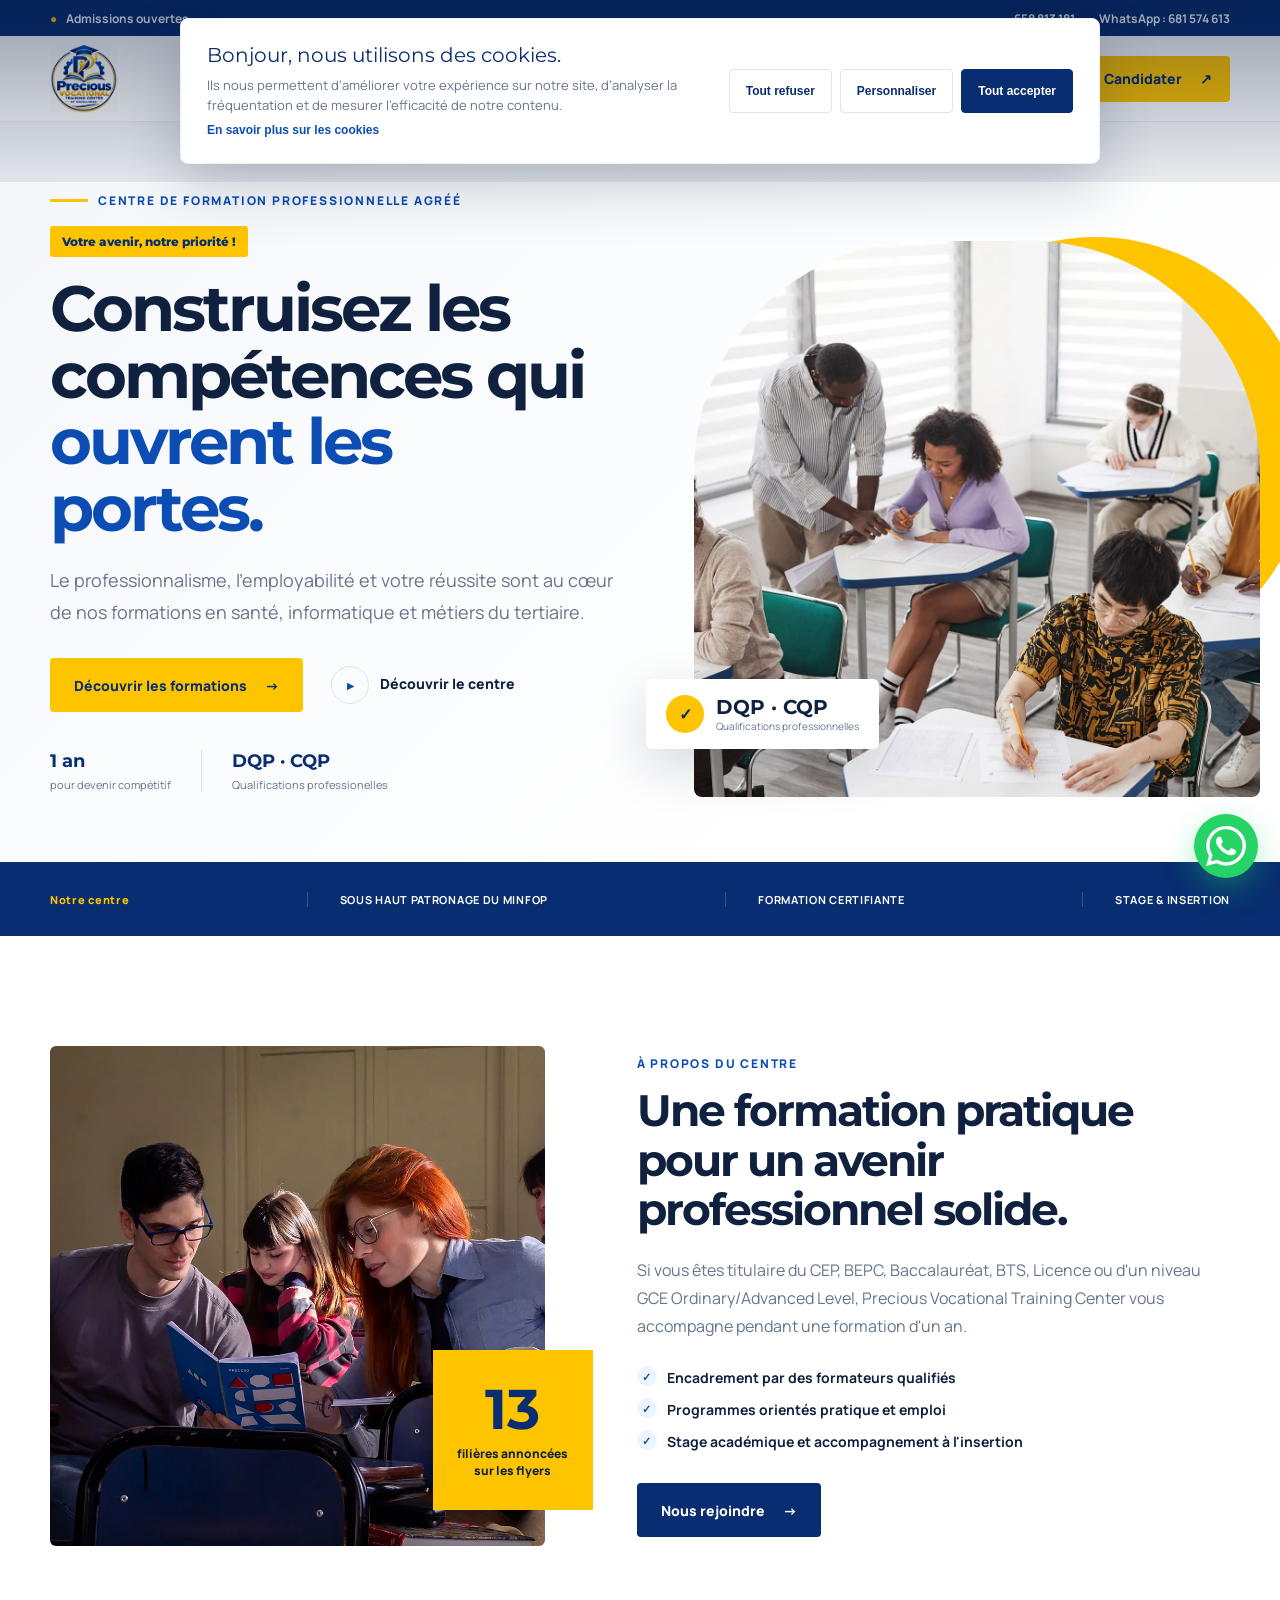
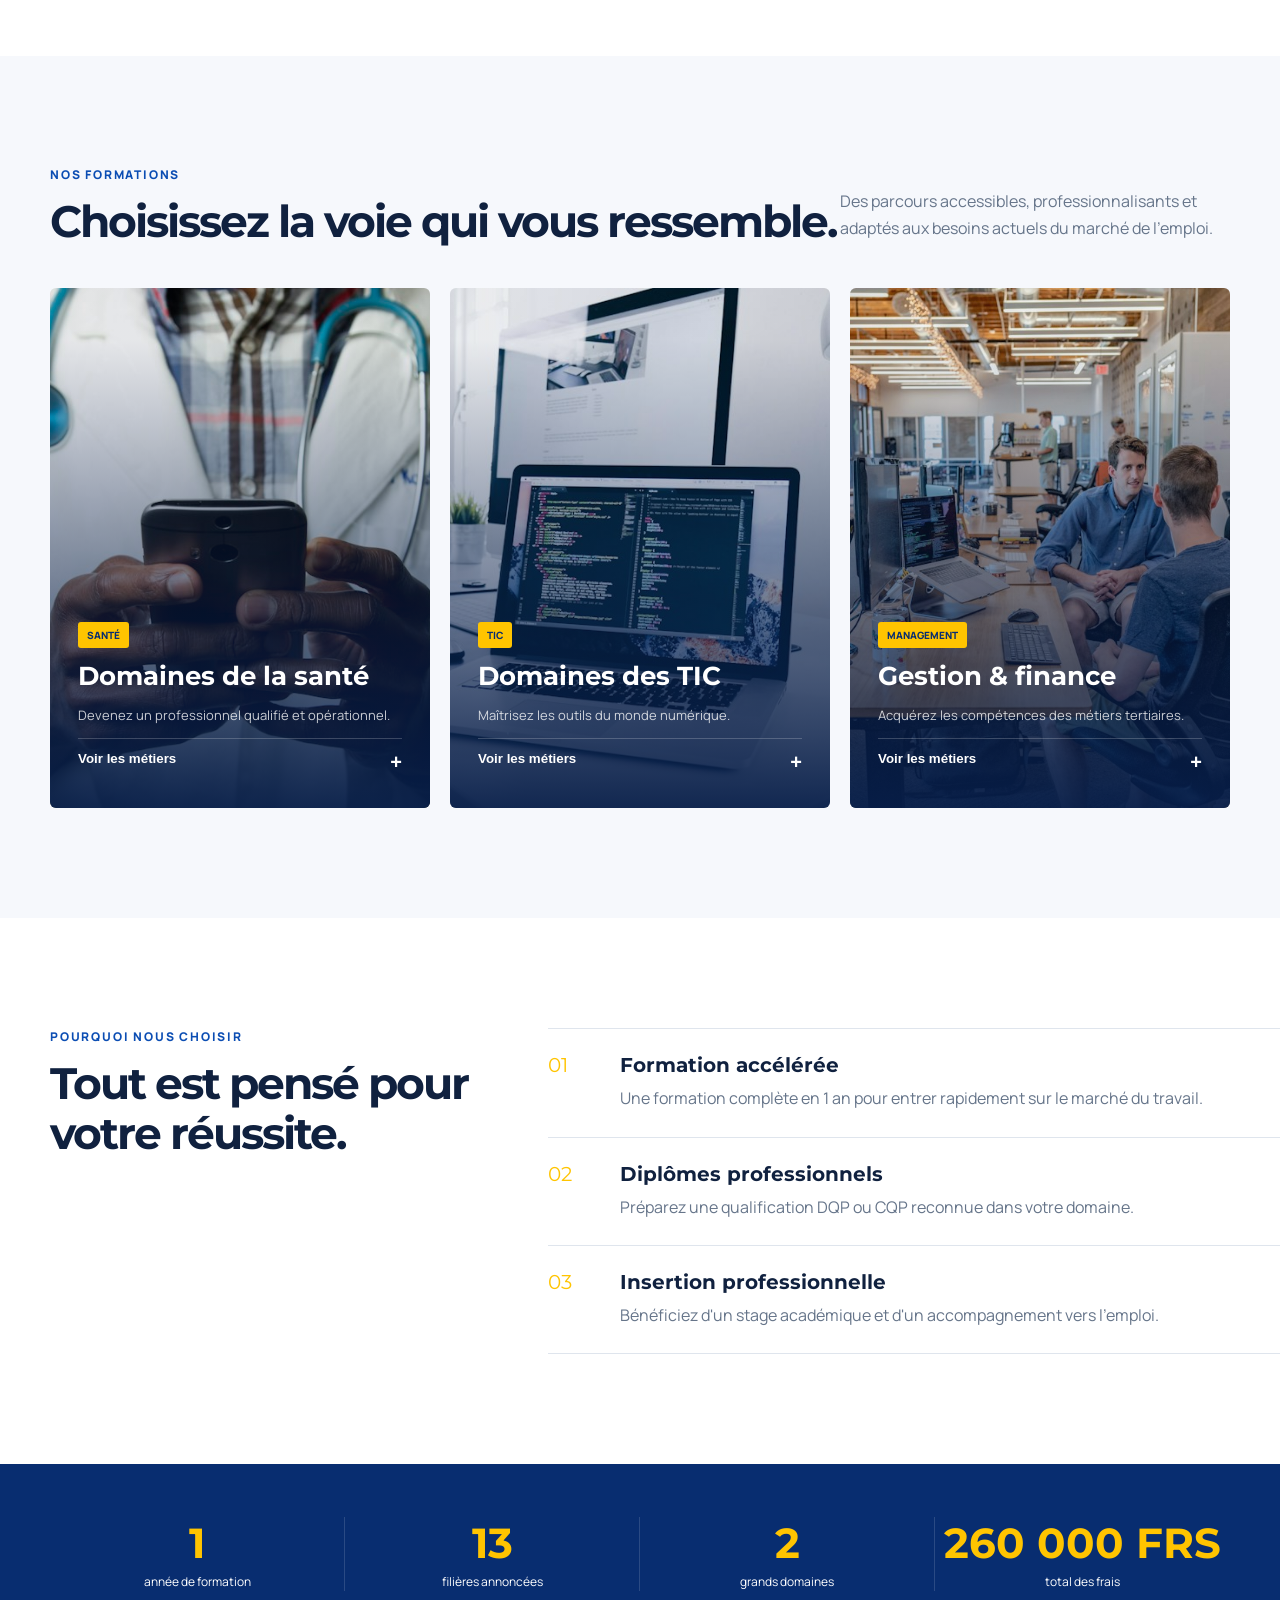
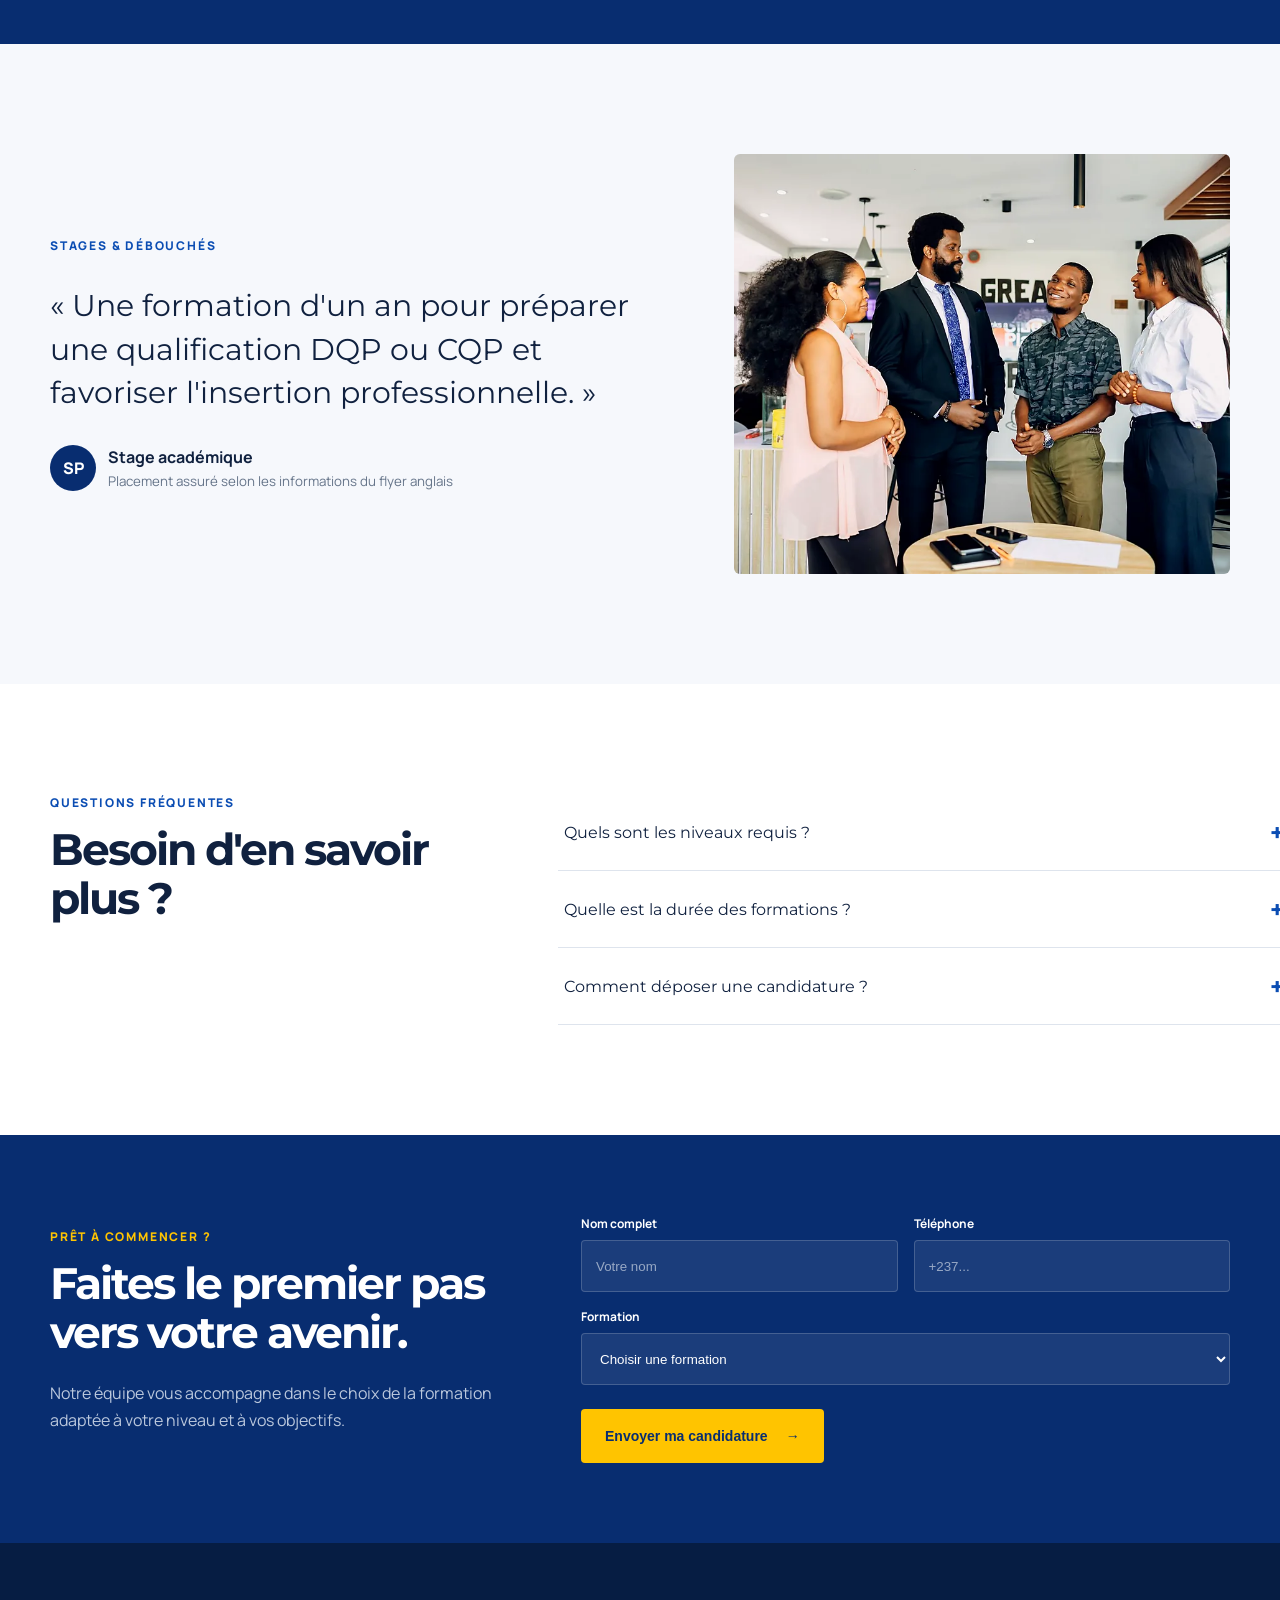
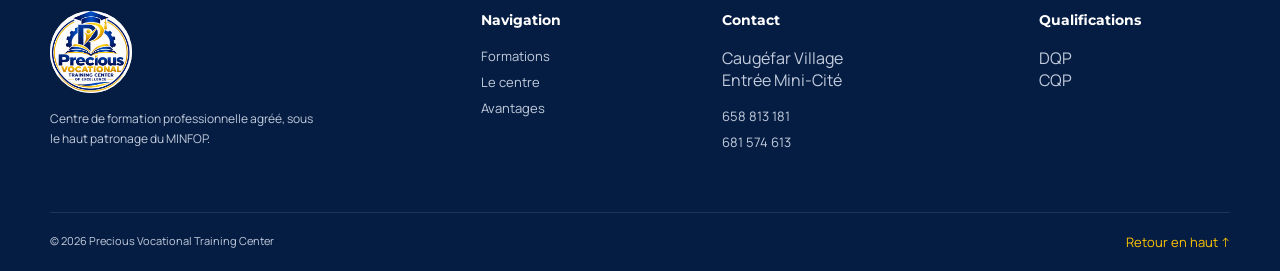
==== index.html @ 49668667 "Publish Precious Vocational website Co-authored-by: Copilot <223556219+Copilot@users.noreply.github." ====
<!doctype html>
<html lang="fr">
<head>
  <meta charset="UTF-8">
  <meta name="viewport" content="width=device-width, initial-scale=1.0">
  <meta name="description" content="Precious Vocational Training Center, centre de formation professionnelle agréé sous le haut patronage du MINFOP. Formations santé, TIC et métiers du management.">
  <title>Precious Vocational Training Center | Formations professionnelles</title>
  <link rel="icon" type="image/png" sizes="32x32" href="assets/favicon-32.png">
  <link rel="preconnect" href="https://fonts.googleapis.com">
  <link rel="preconnect" href="https://fonts.gstatic.com" crossorigin>
  <link href="https://fonts.googleapis.com/css2?family=Manrope:wght@400;500;600;700;800&family=Montserrat:wght@700;800;900&display=swap" rel="stylesheet">
  <link rel="stylesheet" href="styles.css">
</head>
<body>
  <div class="topbar">
    <div class="container topbar-inner">
      <span><i>●</i> Admissions ouvertes</span>
      <div><a href="tel:+237658813181">658 813 181</a><a href="https://wa.me/237681574613">WhatsApp : 681 574 613</a></div>
    </div>
  </div>

  <header class="header" id="top">
    <div class="container nav">
      <a class="brand" href="#top" aria-label="Accueil Precious Vocational">
        <img src="assets/logo.png" alt="Logo Precious Vocational Training Center">
      </a>
      <button class="menu-toggle" aria-label="Ouvrir le menu" aria-expanded="false"><span></span><span></span><span></span></button>
      <nav class="navlinks" aria-label="Navigation principale">
        <a class="active" href="index.html">Accueil</a>
        <a href="formations.html">Formations</a>
        <a href="centre.html">Le centre</a>
        <a href="contact.html">Admissions</a>
        <a href="contact.html#contact">Contact</a>
      </nav>
      <label class="language-switch"><span class="sr-only">Choisir la langue</span><select class="language-select" aria-label="Choisir la langue"><option value="fr">FR</option><option value="en">EN</option></select></label>
      <a class="button button-small nav-cta" href="contact.html">Candidater <span>↗</span></a>
    </div>
  </header>

  <main>
    <section class="hero">
      <div class="container hero-grid">
        <div class="hero-copy">
          <div class="eyebrow"><span></span> Centre de formation professionnelle agréé</div>
          <div class="hero-slogan">Votre avenir, notre priorité !</div>
          <h1>Construisez les compétences qui <em>ouvrent les portes.</em></h1>
          <p>Le professionnalisme, l'employabilité et votre réussite sont au cœur de nos formations en santé, informatique et métiers du tertiaire.</p>
          <div class="hero-actions">
            <a class="button" href="formations.html">Découvrir les formations <span>→</span></a>
            <a class="text-link" href="centre.html"><b>▶</b> Découvrir le centre</a>
          </div>
          <div class="trust-row">
            <div><strong>1 an</strong><span>pour devenir compétitif</span></div>
            <div><strong>DQP · CQP</strong><span>Qualifications professionelles</span></div>
          </div>
        </div>
        <div class="hero-media">
          <div class="hero-arch">
            <img src="assets/hero-students.webp" alt="Étudiants participant à une formation">
          </div>
          <div class="floating-card">
            <span class="floating-icon">✓</span>
            <div><strong>DQP · CQP</strong><small>Qualifications professionnelles</small></div>
          </div>
        </div>
      </div>
    </section>

    <section class="partners">
      <div class="container partners-inner">
        <span>Notre centre</span>
        <strong>SOUS HAUT PATRONAGE DU MINFOP</strong>
        <strong>FORMATION CERTIFIANTE</strong>
        <strong>STAGE & INSERTION</strong>
      </div>
    </section>

    <section class="intro section" id="apropos">
      <div class="container intro-grid">
        <div class="intro-image">
          <img src="assets/about-class.webp" alt="Professionnelle de santé en formation">
          <div class="experience"><strong>13</strong><span>filières annoncées<br>sur les flyers</span></div>
        </div>
        <div class="intro-copy">
          <div class="section-label">À propos du centre</div>
          <h2>Une formation pratique pour un avenir professionnel solide.</h2>
          <p>Si vous êtes titulaire du CEP, BEPC, Baccalauréat, BTS, Licence ou d'un niveau GCE Ordinary/Advanced Level, Precious Vocational Training Center vous accompagne pendant une formation d'un an.</p>
          <ul class="checklist">
            <li>Encadrement par des formateurs qualifiés</li>
            <li>Programmes orientés pratique et emploi</li>
            <li>Stage académique et accompagnement à l'insertion</li>
          </ul>
          <a class="button button-dark" href="contact.html">Nous rejoindre <span>→</span></a>
        </div>
      </div>
    </section>

    <section class="formations section" id="formations">
      <div class="container">
        <div class="section-heading">
          <div>
            <div class="section-label">Nos formations</div>
            <h2>Choisissez la voie qui vous ressemble.</h2>
          </div>
          <p>Des parcours accessibles, professionnalisants et adaptés aux besoins actuels du marché de l'emploi.</p>
        </div>
        <div class="formation-grid">
          <article class="formation-card featured" data-domain="sante">
            <img src="assets/health.jpg" alt="Formation aux métiers de la santé">
            <div class="card-overlay"></div>
            <div class="card-content">
              <span class="card-number">01</span>
              <span class="card-tag">Santé</span>
              <h3>Domaines de la santé</h3>
              <p>Devenez un professionnel qualifié et opérationnel.</p>
              <button class="card-toggle" aria-expanded="false">Voir les métiers <span>+</span></button>
              <ul class="card-list">
                <li>Assistant en cabinet médical</li>
                <li>Assistante sage-femme</li>
                <li>Vendeur en pharmacie</li>
                <li>Auxiliaire de vie</li>
                <li>Laboratoire</li>
              </ul>
            </div>
          </article>
          <article class="formation-card" data-domain="tic">
            <img src="assets/tech.jpg" alt="Ordinateur et formation numérique">
            <div class="card-overlay"></div>
            <div class="card-content">
              <span class="card-number">02</span>
              <span class="card-tag">TIC</span>
              <h3>Domaines des TIC</h3>
              <p>Maîtrisez les outils du monde numérique.</p>
              <button class="card-toggle" aria-expanded="false">Voir les métiers <span>+</span></button>
              <ul class="card-list">
                <li>Infographie</li>
                <li>Maintenance informatique et réseaux</li>
                <li>Marketing digital</li>
                <li>Secrétariat bureautique</li>
              </ul>
            </div>
          </article>
          <article class="formation-card" data-domain="business">
            <img src="assets/business.jpg" alt="Professionnels en réunion">
            <div class="card-overlay"></div>
            <div class="card-content">
              <span class="card-number">03</span>
              <span class="card-tag">Management</span>
              <h3>Gestion & finance</h3>
              <p>Acquérez les compétences des métiers tertiaires.</p>
              <button class="card-toggle" aria-expanded="false">Voir les métiers <span>+</span></button>
              <ul class="card-list">
                <li>Comptabilité informatisée de gestion</li>
                <li>Douane et transit</li>
                <li>Banque et microfinance</li>
                <li>Transport et logistique</li>
              </ul>
            </div>
          </article>
        </div>
      </div>
    </section>

    <section class="advantages section" id="avantages">
      <div class="container advantages-grid">
        <div class="advantages-copy">
          <div class="section-label">Pourquoi nous choisir</div>
          <h2>Tout est pensé pour votre réussite.</h2>
        </div>
        <div class="advantage-list">
          <article><span>01</span><div><h3>Formation accélérée</h3><p>Une formation complète en 1 an pour entrer rapidement sur le marché du travail.</p></div></article>
          <article><span>02</span><div><h3>Diplômes professionnels</h3><p>Préparez une qualification DQP ou CQP reconnue dans votre domaine.</p></div></article>
          <article><span>03</span><div><h3>Insertion professionnelle</h3><p>Bénéficiez d'un stage académique et d'un accompagnement vers l'emploi.</p></div></article>
        </div>
      </div>
    </section>

    <section class="stats">
      <div class="container stats-grid">
        <div><strong data-count="1">1</strong><span>année de formation</span></div>
        <div><strong data-count="13">13</strong><span>filières annoncées</span></div>
        <div><strong data-count="2">2</strong><span>grands domaines</span></div>
        <div><strong data-count="260">260 000 FRS</strong><span>total des frais</span></div>
      </div>
    </section>

    <section class="testimonial section" id="temoignages">
      <div class="container testimonial-grid">
        <div class="testimonial-copy">
          <div class="section-label">Stages & débouchés</div>
          <blockquote>« Une formation d'un an pour préparer une qualification DQP ou CQP et favoriser l'insertion professionnelle. »</blockquote>
          <div class="person"><span>SP</span><div><strong>Stage académique</strong><small>Placement assuré selon les informations du flyer anglais</small></div></div>
        </div>
        <div class="testimonial-image"><img src="assets/stages.webp" alt="Accompagnement pratique et stage académique"></div>
      </div>
    </section>

    <section class="faq section">
      <div class="container faq-grid">
        <div><div class="section-label">Questions fréquentes</div><h2>Besoin d'en savoir plus ?</h2></div>
        <div class="accordion">
          <article>
            <button aria-expanded="false"><span>Quels sont les niveaux requis ?</span><b>+</b></button>
            <div class="faq-levels">
              <p>Les candidats peuvent être titulaires de l’un des niveaux suivants :</p>
              <div class="faq-level-grid">
                <div>
                  <strong>Diplômes français</strong>
                  <ul><li>CEP</li><li>BEPC</li><li>Baccalauréat</li><li>BTS</li><li>Licence et plus</li></ul>
                </div>
                <div>
                  <strong>Niveaux GCE anglais</strong>
                  <ul><li>GCE Ordinary Level</li><li>GCE Advanced Level</li></ul>
                </div>
              </div>
            </div>
          </article>
          <article><button aria-expanded="false"><span>Quelle est la durée des formations ?</span><b>+</b></button><p>Les principales formations professionnelles sont organisées sur une durée d'un an.</p></article>
          <article><button aria-expanded="false"><span>Comment déposer une candidature ?</span><b>+</b></button><p>Appelez-nous, écrivez-nous sur WhatsApp ou remplissez le formulaire de contact.</p></article>
        </div>
      </div>
    </section>

    <section class="contact" id="contact">
      <div class="container contact-grid">
        <div class="contact-copy">
          <div class="section-label">Prêt à commencer ?</div>
          <h2>Faites le premier pas vers votre avenir.</h2>
          <p>Notre équipe vous accompagne dans le choix de la formation adaptée à votre niveau et à vos objectifs.</p>
        </div>
        <form class="contact-form">
          <label>Nom complet<input type="text" name="name" placeholder="Votre nom" required></label>
          <label>Téléphone<input type="tel" name="phone" placeholder="+237..." required></label>
          <label>Formation
            <select name="formation" required><option value="">Choisir une formation</option><option>Santé</option><option>TIC</option><option>Gestion & finance</option></select>
          </label>
          <button class="button" type="submit">Envoyer ma candidature <span>→</span></button>
        </form>
      </div>
    </section>
  </main>

  <footer>
    <div class="container footer-grid">
      <div><img src="assets/logo.png" alt="Precious Vocational Training Center"><p>Centre de formation professionnelle agréé, sous le haut patronage du MINFOP.</p></div>
      <div><h3>Navigation</h3><a href="#formations">Formations</a><a href="#apropos">Le centre</a><a href="#avantages">Avantages</a></div>
      <div><h3>Contact</h3><p>Caugéfar Village<br>Entrée Mini-Cité</p><a href="tel:+237658813181">658 813 181</a><a href="https://wa.me/237681574613">681 574 613</a></div>
      <div><h3>Qualifications</h3><p>DQP<br>CQP</p></div>
    </div>
    <div class="container footer-bottom"><span>© 2026 Precious Vocational Training Center</span><a href="#top">Retour en haut ↑</a></div>
  </footer>

  <a class="whatsapp" href="https://wa.me/237681574613" target="_blank" rel="noopener" aria-label="Contacter Precious Vocational sur WhatsApp"><img src="assets/whatsapp.svg" alt="" /></a>
  <script src="script.js"></script>
</body>
</html>
---- styles.css ----
:root{--navy:#082d70;--blue:#0b4db3;--yellow:#ffc400;--ink:#10213f;--muted:#66758a;--cream:#f6f8fc;--white:#fff}
*{box-sizing:border-box}
html{scroll-behavior:smooth}
body{margin:0;font-family:"Manrope",Arial,sans-serif;color:var(--ink);background:#fff}
img{max-width:100%;display:block}
a{text-decoration:none;color:inherit}
.container{width:min(1180px,calc(100% - 48px));margin:auto}
.topbar{background:var(--navy);color:#fff;font-size:12px;font-weight:700}
.topbar-inner{height:36px;display:flex;align-items:center;justify-content:space-between}
.topbar i{color:var(--yellow);font-style:normal;margin-right:7px}
.topbar-inner div{display:flex;gap:24px}
.header{height:86px;background:#fff;position:sticky;top:0;z-index:20;border-bottom:1px solid #edf0f5}
.nav{height:100%;display:flex;align-items:center}
.brand{width:210px}
.brand img{height:68px;width:68px;object-fit:contain}
.navlinks{display:flex;gap:26px;margin-left:auto;margin-right:20px}
.navlinks a{font-size:14px;font-weight:700;position:relative}
.navlinks a:after{content:"";position:absolute;height:2px;width:0;left:0;bottom:-8px;background:var(--yellow);transition:.25s}
.navlinks a:hover:after{width:100%}
.button{height:54px;padding:0 24px;border:0;border-radius:4px;background:var(--yellow);color:var(--navy);display:inline-flex;align-items:center;justify-content:center;gap:18px;font-weight:800;font-size:14px;cursor:pointer;transition:.25s}
.button:hover{transform:translateY(-2px);box-shadow:0 12px 30px rgba(8,45,112,.14)}
.button-small{height:46px;padding:0 18px}
.button-dark{background:var(--navy);color:#fff}
.menu-toggle{display:none}
.hero{min-height:610px;background:linear-gradient(135deg,#f4f7fb 0%,#fff 75%);overflow:hidden}
.hero-grid{display:grid;grid-template-columns:52% 48%;align-items:center;min-height:610px}
.hero-copy{padding:70px 50px 70px 0}
.eyebrow,.section-label{color:var(--blue);font-size:12px;font-weight:800;text-transform:uppercase;letter-spacing:1.8px}
.eyebrow{display:flex;align-items:center;gap:10px;margin-bottom:20px}
.eyebrow span{width:38px;height:3px;background:var(--yellow)}
h1,h2,h3{font-family:"Montserrat",sans-serif;margin:0}
h1{font-size:64px;line-height:1.04;letter-spacing:-3px;max-width:650px}
h1 em{color:var(--blue);font-style:normal}
.hero-copy>p{font-size:18px;line-height:1.75;color:var(--muted);max-width:610px;margin:24px 0 30px}
.hero-actions{display:flex;align-items:center;gap:28px}
.text-link{font-size:14px;font-weight:800}
.text-link b{width:38px;height:38px;border:1px solid #dce3ed;border-radius:50%;display:inline-grid;place-content:center;color:var(--blue);font-size:9px;margin-right:8px}
.trust-row{display:flex;margin-top:38px}
.trust-row div{display:flex;flex-direction:column;padding-right:30px;margin-right:30px;border-right:1px solid #d9e0ea}
.trust-row div:last-child{border:0}
.trust-row strong{color:var(--navy);font-family:"Montserrat";font-size:18px}
.trust-row span{font-size:11px;color:var(--muted);margin-top:5px}
.hero-media{height:610px;position:relative}
.hero-media:before{content:"";position:absolute;width:430px;height:430px;border-radius:50%;background:var(--yellow);right:-80px;top:50px}
.hero-arch{position:absolute;inset:54px -30px 0 30px;border-radius:230px 230px 8px 8px;overflow:hidden;z-index:2}
.hero-arch img{width:100%;height:100%;object-fit:cover}
.floating-card{position:absolute;z-index:3;bottom:48px;left:-18px;background:#fff;padding:16px 20px;border-radius:6px;box-shadow:0 18px 50px rgba(16,33,63,.16);display:flex;align-items:center;gap:12px}
.floating-icon{width:38px;height:38px;border-radius:50%;background:var(--yellow);display:grid;place-content:center;color:var(--navy);font-weight:900}
.floating-card strong,.floating-card small{display:block}
.floating-card strong{font-family:"Montserrat";font-size:20px}.floating-card small{font-size:10px;color:var(--muted)}
.partners{background:var(--navy);color:#fff}
.partners-inner{height:74px;display:flex;align-items:center;justify-content:space-between;font-size:11px;letter-spacing:.7px}
.partners-inner span{color:var(--yellow);font-weight:800}.partners-inner strong{border-left:1px solid rgba(255,255,255,.18);padding-left:32px}
.section{padding:110px 0}
.intro-grid{display:grid;grid-template-columns:47% 53%;align-items:center}
.intro-image{position:relative;height:500px;margin-right:60px}
.intro-image img{width:100%;height:100%;object-fit:cover;border-radius:6px}
.experience{position:absolute;right:-48px;bottom:36px;width:160px;height:160px;background:var(--yellow);display:flex;align-items:center;justify-content:center;flex-direction:column;text-align:center}
.experience strong{font-family:"Montserrat";font-size:56px;line-height:1;color:var(--navy)}
.experience span{font-size:12px;font-weight:800;margin-top:8px}
.intro-copy{padding-left:32px}.intro-copy h2,.section-heading h2,.advantages h2,.testimonial h2,.faq h2,.contact h2{font-size:44px;line-height:1.12;letter-spacing:-2px;margin:14px 0 22px}
.intro-copy>p{color:var(--muted);line-height:1.75}
.checklist{list-style:none;padding:0;margin:28px 0 32px}
.checklist li{font-weight:700;font-size:14px;margin:13px 0;padding-left:30px;position:relative}
.checklist li:before{content:"✓";position:absolute;left:0;top:-2px;width:20px;height:20px;border-radius:50%;background:#edf4ff;color:var(--blue);display:grid;place-content:center;font-size:11px}
.formations{background:var(--cream)}
.section-heading{display:flex;justify-content:space-between;align-items:end;margin-bottom:42px}
.section-heading h2{margin-bottom:0}.section-heading p{max-width:390px;color:var(--muted);line-height:1.7;margin:0 0 4px}
.formation-grid{display:grid;grid-template-columns:repeat(3,1fr);gap:20px}
.formation-card{height:520px;position:relative;border-radius:6px;overflow:hidden;color:#fff}
.formation-card img{width:100%;height:100%;object-fit:cover;transition:.5s}.formation-card:hover img{transform:scale(1.04)}
.card-overlay{position:absolute;inset:0;background:linear-gradient(180deg,rgba(7,30,73,.06) 10%,rgba(7,30,73,.95) 100%)}
.card-content{position:absolute;inset:auto 28px 28px}
.card-number{position:absolute;right:0;top:-390px;font-family:"Montserrat";font-size:13px;color:rgba(255,255,255,.7)}
.card-tag{display:inline-block;background:var(--yellow);color:var(--navy);border-radius:3px;padding:6px 9px;font-size:10px;font-weight:900;text-transform:uppercase;margin-bottom:12px}
.card-content h3{font-size:26px}.card-content>p{color:rgba(255,255,255,.78);font-size:13px;line-height:1.6}
.card-toggle{width:100%;height:42px;border:0;border-top:1px solid rgba(255,255,255,.2);background:none;color:#fff;font-weight:800;text-align:left;padding:12px 0 0;display:flex;justify-content:space-between;cursor:pointer}
.card-toggle span{font-size:20px}
.card-list{display:none;list-style:none;padding:8px 0 0;margin:0;font-size:12px;line-height:1.9}.card-list.open{display:block}
.card-list li:before{content:"— ";color:var(--yellow)}
.advantages{background:#fff}.advantages-grid{display:grid;grid-template-columns:38% 62%;gap:50px}
.advantage-list article{display:grid;grid-template-columns:72px 1fr;border-top:1px solid #dfe5ed;padding:24px 0}
.advantage-list article:last-child{border-bottom:1px solid #dfe5ed}
.advantage-list article>span{font-family:"Montserrat";color:var(--yellow);font-size:20px}.advantage-list h3{font-size:20px}.advantage-list p{color:var(--muted);line-height:1.7;margin:8px 0 0}
.stats{background:var(--navy);color:#fff}.stats-grid{display:grid;grid-template-columns:repeat(4,1fr);height:180px;align-items:center}
.stats-grid div{border-right:1px solid rgba(255,255,255,.14);text-align:center}.stats-grid div:last-child{border:0}
.stats-grid strong{display:block;font-family:"Montserrat";font-size:42px;color:var(--yellow)}.stats-grid span{font-size:12px}
.testimonial{background:var(--cream)}.testimonial-grid{display:grid;grid-template-columns:58% 42%;align-items:center}
.testimonial-copy{padding-right:90px}.testimonial blockquote{font-family:"Montserrat";font-size:30px;line-height:1.45;margin:30px 0}
.person{display:flex;align-items:center;gap:12px}.person>span{width:46px;height:46px;border-radius:50%;background:var(--navy);color:#fff;display:grid;place-content:center;font-weight:800}.person strong,.person small{display:block}.person small{color:var(--muted);margin-top:4px}
.testimonial-image{height:420px}.testimonial-image img{width:100%;height:100%;object-fit:cover;border-radius:6px}
.faq-grid{display:grid;grid-template-columns:38% 62%;gap:60px}.accordion article{border-bottom:1px solid #dee4ed}.accordion button{width:100%;height:76px;border:0;background:none;display:flex;justify-content:space-between;align-items:center;font-family:"Montserrat";font-size:16px;color:var(--ink);cursor:pointer}.accordion button b{font-size:24px;color:var(--blue)}.accordion p{display:none;color:var(--muted);line-height:1.7;padding:0 40px 24px 0}.accordion p.open{display:block}
.accordion .faq-levels{display:none;color:var(--muted);padding:0 40px 24px 0}.accordion .faq-levels.open{display:block}.faq-levels>p{margin:0 0 14px}.faq-level-grid{display:grid;grid-template-columns:1fr 1fr;gap:12px}.faq-level-grid>div{background:var(--cream);border-radius:6px;padding:16px}.faq-level-grid strong{color:var(--navy);font-family:"Montserrat";font-size:13px}.faq-level-grid ul{list-style:none;padding:0;margin:10px 0 0}.faq-level-grid li{padding:5px 0 5px 18px;position:relative}.faq-level-grid li:before{content:"✓";position:absolute;left:0;color:var(--blue);font-weight:900}
.contact{background:var(--navy);color:#fff;padding:80px 0}.contact-grid{display:grid;grid-template-columns:45% 55%;align-items:center}
.contact-copy{padding-right:80px}.contact-copy .section-label{color:var(--yellow)}.contact-copy p{color:#bac7dc;line-height:1.7}
.contact-form{display:grid;grid-template-columns:1fr 1fr;gap:16px}.contact-form label{font-size:12px;font-weight:700}.contact-form label:nth-child(3){grid-column:1/-1}.contact-form input,.contact-form select{width:100%;height:52px;margin-top:8px;border:1px solid rgba(255,255,255,.18);background:rgba(255,255,255,.08);color:#fff;padding:0 14px;border-radius:4px}.contact-form input::placeholder{color:#98a9c5}.contact-form select option{color:var(--ink)}.contact-form .button{grid-column:1/-1;width:max-content;margin-top:8px}
footer{background:#061d43;color:#c2ccdc;padding:68px 0 20px}footer a{display:block;font-size:13px;margin:8px 0}footer h3{color:#fff;font-family:"Montserrat";font-size:14px;margin:0 0 18px}.footer-grid{display:grid;grid-template-columns:2fr 1fr 1.4fr 1fr;gap:50px}.footer-grid>div:first-child img{height:82px;width:82px;object-fit:contain;background:#fff;border-radius:50%;margin-bottom:16px}.footer-grid>div:first-child p{max-width:270px;line-height:1.7;font-size:12px}.footer-bottom{border-top:1px solid rgba(255,255,255,.1);margin-top:50px;padding-top:20px;display:flex;justify-content:space-between;font-size:11px}.footer-bottom a{display:inline;margin:0;color:var(--yellow)}
.whatsapp{position:fixed;right:22px;bottom:22px;width:58px;height:58px;border-radius:50%;background:#25d366;color:#fff;display:grid;place-content:center;font-size:24px;box-shadow:0 10px 30px rgba(37,211,102,.35);z-index:30}
.whatsapp{width:64px;height:64px;padding:12px;transition:transform .25s ease,box-shadow .25s ease}.whatsapp img{width:40px;height:40px;object-fit:contain}.whatsapp svg{width:34px;height:34px;fill:#fff}.whatsapp:hover{transform:translateY(-4px) scale(1.03);box-shadow:0 16px 36px rgba(37,211,102,.42)}
.hero-slogan{display:inline-block;background:var(--yellow);color:var(--navy);font-family:"Montserrat";font-size:12px;font-weight:800;padding:8px 12px;border-radius:3px;margin:-8px 0 18px}
.cookie-banner{position:fixed;inset:0 0 auto 0;z-index:1000;padding:18px;background:linear-gradient(180deg,rgba(5,24,56,.42),rgba(5,24,56,.08));pointer-events:none}.cookie-card{pointer-events:auto;width:min(920px,calc(100% - 32px));margin:auto;background:#fff;border:1px solid #edf0f5;border-radius:8px;padding:24px 26px;box-shadow:0 20px 60px rgba(5,24,56,.22);display:grid;grid-template-columns:minmax(0,1fr) auto;align-items:center;gap:28px}.cookie-title{font-family:"Montserrat";font-size:20px;color:var(--navy);margin-bottom:8px}.cookie-intro p{max-width:590px;color:var(--muted);font-size:13px;line-height:1.55;margin:0}.cookie-learn{border:0;background:none;color:var(--blue);font-size:12px;font-weight:800;padding:8px 0 0;cursor:pointer}.cookie-actions{display:flex;gap:8px}.cookie-button{height:44px;border-radius:4px;padding:0 16px;border:1px solid #dde4ef;background:#fff;color:var(--navy);font-size:12px;font-weight:800;cursor:pointer}.cookie-accept{background:var(--navy);border-color:var(--navy);color:#fff}.cookie-confirm{background:var(--navy);border-color:var(--navy);color:#fff}.cookie-options{display:flex;gap:10px;margin-top:14px}.cookie-options label{display:flex;align-items:center;justify-content:space-between;gap:12px;width:180px;border:1px solid #e2e7ef;border-radius:5px;padding:9px}.cookie-options strong,.cookie-options small{display:block}.cookie-options strong{font-size:11px}.cookie-options small{color:var(--muted);font-size:9px;margin-top:3px}.cookie-options input{accent-color:var(--blue)}.cookie-card.customizing{grid-template-columns:1fr 150px}
@media(max-width:900px){
.container{width:min(100% - 32px,680px)}.topbar{display:none}.header{height:74px}.brand{width:auto}.brand img{height:60px;width:60px}.menu-toggle{display:flex;margin-left:auto;width:42px;height:42px;border:0;background:none;flex-direction:column;justify-content:center;gap:5px}.menu-toggle span{width:24px;height:2px;background:var(--navy);margin-left:auto}.navlinks{display:none;position:absolute;top:74px;left:0;width:100%;background:#fff;padding:25px 24px;box-shadow:0 20px 30px rgba(16,33,63,.12)}.navlinks.open{display:flex;flex-direction:column}.nav-cta{display:none}
.hero-grid{grid-template-columns:1fr}.hero-copy{padding:55px 0 35px}.hero-media{height:430px}.hero-arch{inset:20px 0 0}.hero-media:before{right:-20px}.hero h1{font-size:48px}.partners-inner span,.partners-inner strong:nth-last-child(-n+2){display:none}.partners-inner{justify-content:center}
.section{padding:76px 0}.intro-grid,.advantages-grid,.testimonial-grid,.faq-grid,.contact-grid{grid-template-columns:1fr}.intro-image{margin:0 30px 55px 0;height:430px}.experience{right:-30px}.intro-copy{padding:0}.section-heading{display:block}.section-heading p{margin-top:16px}.formation-grid{grid-template-columns:1fr}.formation-card{height:470px}.advantages-grid{gap:30px}.stats-grid{height:auto;padding:35px 0;grid-template-columns:1fr 1fr}.stats-grid div{padding:20px}.stats-grid div:nth-child(2){border:0}.testimonial-copy{padding:0 0 40px}.testimonial blockquote{font-size:24px}.testimonial-image{height:360px}.faq-grid{gap:20px}.contact-copy{padding:0 0 35px}.contact-grid{display:grid}.footer-grid{grid-template-columns:1fr 1fr}
}
@media(max-width:560px){
.container{width:calc(100% - 28px)}h1{font-size:39px;letter-spacing:-2px}.hero-copy>p{font-size:16px}.hero-actions{align-items:flex-start;flex-direction:column}.trust-row{margin-top:28px}.trust-row div{padding-right:15px;margin-right:15px}.hero-media{height:360px}.hero-arch{inset:12px 0 0}.floating-card{bottom:18px}.partners-inner strong:nth-child(3){display:none}.intro-copy h2,.section-heading h2,.advantages h2,.testimonial h2,.faq h2,.contact h2{font-size:34px}.intro-image{height:360px}.experience{width:130px;height:130px}.formation-card{height:450px}.stats-grid strong{font-size:34px}.stats-grid span{font-size:10px}.testimonial-image{height:300px}.contact-form{grid-template-columns:1fr}.contact-form label,.contact-form label:nth-child(3){grid-column:1}.footer-grid{grid-template-columns:1fr}.footer-bottom{gap:20px}.whatsapp{width:52px;height:52px}
}

.navlinks a.active{color:var(--blue)}
.page-hero{background:linear-gradient(135deg,#f4f7fb,#fff);padding:54px 0}
.page-hero-grid{display:grid;grid-template-columns:52% 48%;align-items:center;min-height:430px}
.page-hero h1{font-size:58px}
.page-hero p{max-width:520px;font-size:18px;line-height:1.7;color:var(--muted)}
.page-hero img{width:100%;height:430px;object-fit:cover;border-radius:220px 220px 8px 8px}
.fees-strip{background:var(--navy);color:#fff}
.fees-grid{height:130px;display:grid;grid-template-columns:repeat(3,1fr);align-items:center;text-align:center}
.fees-grid div{border-right:1px solid rgba(255,255,255,.15)}.fees-grid div:last-child{border:0}
.fees-grid small,.fees-grid strong{display:block}.fees-grid small{color:#bdc8dc;margin-bottom:8px}.fees-grid strong{font-family:"Montserrat";font-size:25px;color:var(--yellow)}
.course-grid{display:grid;grid-template-columns:repeat(3,1fr);gap:22px}
.course-grid article{background:#fff;border:1px solid #e8edf4;border-radius:6px;overflow:hidden}
.course-grid article img{width:100%;height:220px;object-fit:cover}
.course-grid article div{padding:24px}.course-grid article div>span{color:var(--blue);font-family:"Montserrat";font-size:12px}.course-grid h3{font-size:18px;margin:10px 0}.course-grid p{color:var(--muted);font-size:13px;line-height:1.7;margin:0}
.catalog-blue{background:var(--navy)}.catalog-blue .section-heading h2,.catalog-blue .section-label{color:#fff}.catalog-blue .section-heading p{color:#bdc8dc}.catalog-blue .course-grid article{border:0}
.gallery-grid{display:grid;grid-template-columns:1.3fr 1fr 1fr;gap:18px}.gallery-grid img{width:100%;height:390px;object-fit:cover;border-radius:6px}
.admission-grid{display:grid;grid-template-columns:minmax(0,.9fr) minmax(0,1.1fr);gap:44px}.admission-info>p{color:var(--muted)}
.fee-cards{display:grid;grid-template-columns:repeat(3,1fr);gap:12px;margin-top:30px}.fee-cards div{background:var(--cream);border-left:4px solid var(--yellow);padding:18px}.fee-cards small,.fee-cards strong{display:block}.fee-cards strong{font-family:"Montserrat";font-size:20px;color:var(--navy);margin-top:7px}
.admission-lead{color:var(--muted)!important;margin-bottom:22px}.admission-pathways{display:grid;grid-template-columns:1fr 1fr;gap:14px}.admission-pathway{background:var(--cream);border-radius:6px;padding:18px}.admission-pathway h3{font-size:15px;margin:0 0 12px;padding-bottom:10px;border-bottom:1px solid #dde4ef}.pathway-list{list-style:none;padding:0;margin:0}.pathway-list li{display:flex;align-items:center;gap:10px;padding:7px 0}.pathway-list li span{width:24px;height:24px;border-radius:50%;background:var(--yellow);color:var(--navy);display:grid;place-content:center;font-size:9px;font-weight:900}.pathway-list li strong{font-size:13px}
.detailed-form{background:var(--navy);padding:38px;border-radius:6px}.detailed-form h2{grid-column:1/-1;color:#fff;font-family:"Montserrat";font-size:28px;margin:0 0 10px}.detailed-form label:nth-child(3),.detailed-form label:nth-child(5){grid-column:1/-1}
.map-grid{display:grid;grid-template-columns:38% 62%;gap:50px;align-items:center}.contact-methods{display:flex;gap:12px;margin-top:25px}.contact-methods a{background:var(--cream);padding:16px 22px;min-width:180px;border-radius:4px}.contact-methods small,.contact-methods strong{display:block}.contact-methods small{color:var(--muted)}.contact-methods strong{color:var(--navy);margin-top:5px}
.map-placeholder{height:360px;position:relative;border-radius:6px;overflow:hidden}.map-placeholder img{width:100%;height:100%;object-fit:cover}.map-placeholder span{position:absolute;left:20px;bottom:20px;background:var(--navy);color:#fff;padding:12px 16px;border-radius:4px;font-size:12px;font-weight:800}
.course-card{cursor:pointer;transition:.25s}.course-card:hover{transform:translateY(-6px);box-shadow:0 18px 40px rgba(16,33,63,.12)}.course-card:focus-visible{outline:3px solid var(--yellow);outline-offset:4px}.course-link{display:inline-block;color:var(--blue);margin-top:16px;font-size:12px}
.course-card>a{display:block;height:100%;color:inherit}.course-card>a:hover h3{color:var(--blue)}
.course-detail{padding-top:60px}.back-link{display:inline-block;color:var(--blue);font-weight:800;font-size:13px;margin-bottom:24px}.detail-grid{display:grid;grid-template-columns:minmax(0,1fr) minmax(260px,360px);gap:48px}.detail-image{width:100%;height:390px;object-fit:cover;border-radius:8px}.detail-chips{display:flex;flex-wrap:wrap;gap:8px;margin:18px 0 32px}.detail-chips span{border:1px solid #dfe5ed;border-radius:30px;padding:9px 13px;font-size:12px;font-weight:700;color:var(--ink)}.detail-domain{color:var(--blue);font-size:12px;font-weight:800;text-transform:uppercase;letter-spacing:1.5px}.detail-main h1{font-size:44px;line-height:1.1;margin:12px 0 20px}.detail-main>p{color:var(--muted);font-size:17px;line-height:1.85}.detail-sidebar{display:flex;flex-direction:column;gap:18px}.interest-card{background:var(--navy);color:#fff;border-radius:8px;padding:30px}.interest-card h3,.related-card h3,.help-card h3{font-family:"Montserrat";font-size:17px;margin:0}.interest-card p{color:#c3cee1;font-size:13px;line-height:1.7}.interest-card .button{width:100%;margin:8px 0 20px}.detail-mini-facts{display:grid;grid-template-columns:1fr 1fr;border-top:1px solid rgba(255,255,255,.14);padding-top:18px}.detail-mini-facts div:last-child{border-left:1px solid rgba(255,255,255,.14);padding-left:16px}.detail-mini-facts small,.detail-mini-facts strong{display:block}.detail-mini-facts small{color:#aebbd1;font-size:10px}.detail-mini-facts strong{font-size:12px;margin-top:5px}.related-card,.help-card{border:1px solid #e2e7ef;border-radius:8px;padding:24px}.related-item{display:grid;grid-template-columns:48px 1fr 20px;align-items:center;gap:10px;padding:12px 0;border-bottom:1px solid #edf0f5}.related-item:last-child{border:0}.related-item img{width:48px;height:48px;border-radius:50%;object-fit:cover}.related-item strong,.related-item small{display:block}.related-item strong{font-size:11px}.related-item small{color:var(--muted);font-size:9px;margin-top:4px}.related-item>span{color:var(--blue);font-weight:800}.help-card p{color:var(--muted);font-size:12px;line-height:1.6}.help-card a{color:var(--blue);font-size:12px;font-weight:800}
.detail-content{margin-top:42px}.detail-content h2{font-family:"Montserrat";font-size:25px;margin:38px 0 18px}.skill-grid{display:grid;grid-template-columns:1fr 1fr;gap:12px}.skill-item{display:flex;gap:12px;align-items:flex-start;background:var(--cream);padding:16px;border-radius:5px;font-size:13px;line-height:1.6}.skill-item span{color:var(--blue);font-weight:900}.detail-content .program-title{margin-top:42px}.program-note{font-size:13px!important;margin-bottom:20px}.program-item{border-top:1px solid #e1e6ee}.program-item:last-child{border-bottom:1px solid #e1e6ee}.program-item summary{display:flex;align-items:center;gap:14px;padding:17px 5px;cursor:pointer;list-style:none;font-weight:800;font-size:14px}.program-item summary::-webkit-details-marker{display:none}.program-item summary span{color:var(--blue);font-size:11px}.program-item summary b{margin-left:auto;color:var(--blue);font-size:20px}.program-item[open] summary b{transform:rotate(45deg)}.program-item p{margin:0;padding:0 40px 18px;color:var(--muted);font-size:13px;line-height:1.7}
.admissions-steps h2,.faq-admissions h2{font-family:"Montserrat";font-size:34px;margin:10px 0}.section-intro{max-width:680px;color:var(--muted);line-height:1.7;margin-bottom:32px}.steps-grid{display:grid;grid-template-columns:repeat(4,1fr);gap:16px;margin-top:34px}.steps-grid article{padding:24px;background:var(--cream);border-radius:6px;border-top:3px solid var(--yellow)}.steps-grid article>span{font-family:"Montserrat";font-weight:900;color:var(--blue);font-size:13px}.steps-grid h3{font-family:"Montserrat";font-size:17px;margin:15px 0 9px}.steps-grid p,.documents-card p{font-size:13px;color:var(--muted);line-height:1.7}.steps-grid a{font-size:12px;color:var(--blue);font-weight:800}.qualification-note{background:#f6f8fb;padding:18px 20px;margin-top:22px;border-left:3px solid var(--blue);font-size:13px;line-height:1.65}.qualification-note p{margin:4px 0}.documents-card{margin-top:26px;padding:22px;border:1px solid #e2e7ef;border-radius:6px}.documents-card h3{font-family:"Montserrat";margin:0 0 8px}.documents-card ul{padding-left:20px;margin:14px 0 0}.documents-card li{font-size:13px;line-height:1.8}.fee-note{font-size:12px;color:var(--muted);line-height:1.6;margin-top:10px}.detailed-form{background:var(--navy);padding:38px;border-radius:6px}.detailed-form h2{grid-column:1/-1;color:#fff;font-family:"Montserrat";font-size:28px;margin:0 0 8px}.form-intro{grid-column:1/-1;color:#c3cee1;font-size:13px;line-height:1.7;margin:0 0 20px}.form-fields{display:grid;grid-template-columns:1fr 1fr;gap:16px}.form-fields label{display:block;color:#fff;font-size:12px;font-weight:700}.form-fields label small{display:block;color:#c3cee1;font-weight:400;margin:4px 0 7px}.form-fields input,.form-fields select,.form-fields textarea{width:100%;margin-top:7px;border:1px solid rgba(255,255,255,.28);border-radius:4px;background:#fff;color:var(--ink);font:inherit;padding:12px}.form-fields select{min-height:44px}.form-fields .wide-field{grid-column:1/-1}.privacy-check{display:flex;width:100%;min-width:0;align-items:flex-start;gap:10px;margin:20px 0;color:#d4dcec;font-size:11px;line-height:1.6}.privacy-check input{display:block;width:18px;height:18px;flex:0 0 18px;margin:2px 0 0;padding:0}.privacy-check span{flex:1;min-width:0}.detailed-form>.button{width:100%;justify-content:center}.form-note{font-size:11px;color:#c3cee1;line-height:1.6}.application-contact{border-top:1px solid rgba(255,255,255,.18);padding-top:14px;color:#fff;font-size:12px;line-height:1.9}.application-contact a{color:var(--yellow)}.admission-faq{max-width:900px;border-top:1px solid #e2e7ef}.admission-faq details{border-bottom:1px solid #e2e7ef}.admission-faq summary{padding:20px 36px 20px 0;cursor:pointer;list-style:none;font-weight:800;position:relative}.admission-faq summary::-webkit-details-marker{display:none}.admission-faq summary:after{content:"+";position:absolute;right:5px;color:var(--blue);font-size:20px;top:15px}.admission-faq details[open] summary:after{content:"−"}.admission-faq details p{color:var(--muted);font-size:14px;line-height:1.8;margin:0;padding:0 30px 20px 0}
.course-modal{width:min(920px,calc(100% - 32px));border:0;border-radius:8px;padding:0;box-shadow:0 30px 90px rgba(5,24,56,.28)}.course-modal::backdrop{background:rgba(5,24,56,.72)}.modal-close{position:absolute;right:12px;top:10px;width:38px;height:38px;border:0;border-radius:50%;background:#fff;color:var(--navy);font-size:28px;line-height:1;cursor:pointer;z-index:2}.modal-layout{display:grid;grid-template-columns:42% 58%}.modal-layout>img{width:100%;height:100%;min-height:480px;object-fit:cover}.modal-copy{padding:48px}.modal-copy h2{font-size:36px;margin:12px 0 18px}.modal-copy>p{color:var(--muted);line-height:1.75}.modal-facts{display:grid;grid-template-columns:repeat(3,1fr);gap:8px;margin:28px 0}.modal-facts div{background:var(--cream);padding:14px}.modal-facts small,.modal-facts strong{display:block}.modal-facts small{color:var(--muted);font-size:10px}.modal-facts strong{font-size:12px;margin-top:6px}
@media(max-width:900px){
.page-hero-grid{grid-template-columns:1fr}.page-hero h1{font-size:48px}.page-hero img{height:350px;margin-top:30px}.fees-grid{height:auto;padding:25px 0}.course-grid{grid-template-columns:1fr 1fr}.gallery-grid{grid-template-columns:1fr 1fr}.gallery-grid img:last-child{grid-column:1/-1}.admission-grid,.map-grid{grid-template-columns:1fr}.map-placeholder{height:320px}
}
@media(max-width:560px){
.page-hero h1{font-size:39px}.page-hero img{height:300px}.fees-grid{grid-template-columns:1fr}.fees-grid div{border:0;border-bottom:1px solid rgba(255,255,255,.12);padding:14px}.course-grid{grid-template-columns:1fr}.course-grid article img{height:240px}.gallery-grid{grid-template-columns:1fr}.gallery-grid img{height:300px}.gallery-grid img:last-child{grid-column:auto}.fee-cards{grid-template-columns:1fr}.detailed-form{padding:24px}.contact-methods{flex-direction:column}.contact-methods a{width:100%}.map-placeholder{height:260px}
.modal-layout{grid-template-columns:1fr}.modal-layout>img{height:220px;min-height:220px}.modal-copy{padding:28px}.modal-copy h2{font-size:28px}.modal-facts{grid-template-columns:1fr}.course-modal{max-height:90vh;overflow:auto}
.faq-level-grid{grid-template-columns:1fr}.accordion .faq-levels{padding-right:0}
.detail-grid{grid-template-columns:1fr}.detail-sidebar{display:grid;grid-template-columns:1fr 1fr}.interest-card{grid-column:1/-1}.detail-image{height:340px}.detail-main h1{font-size:38px}.steps-grid{grid-template-columns:1fr 1fr}
.admission-pathways{grid-template-columns:1fr}.steps-grid{grid-template-columns:1fr}
@media(max-width:560px){.detail-sidebar{grid-template-columns:1fr}.detail-image{height:260px}.detail-main h1{font-size:32px}.detail-main>p{font-size:15px}.detail-chips span{font-size:10px}.skill-grid,.form-fields{grid-template-columns:1fr}.form-fields .wide-field{grid-column:auto}.admissions-steps h2,.faq-admissions h2{font-size:27px}}
.cookie-banner{padding:10px}.cookie-card,.cookie-card.customizing{width:100%;grid-template-columns:1fr;padding:18px;gap:14px}.cookie-title{font-size:17px}.cookie-actions{display:grid;grid-template-columns:1fr 1fr}.cookie-accept,.cookie-confirm{grid-column:1/-1}.cookie-options{display:grid;grid-template-columns:1fr}.cookie-options label{width:100%}
.language-switch{display:flex;align-items:center;flex:0 0 auto;height:40px;margin:0 24px 0 0;border:1px solid var(--navy);border-radius:4px;background:#fff;padding:0 9px}.globe-icon{color:var(--yellow);font-size:17px;line-height:1;margin-right:4px;-webkit-text-stroke:1px var(--navy)}.language-select{height:36px;border:0;background:transparent;color:var(--navy);font-family:"Montserrat";font-size:11px;font-weight:800;padding:0 16px 0 4px;cursor:pointer;outline:none}
@media(max-width:900px){.language-switch{position:absolute;right:78px;top:18px;margin:0}.navlinks.open+.language-switch{display:none}}
}

/* Mouvement discret inspire des sections institutionnelles */
.js .reveal,
.js .hero-copy,
.js .hero-media,
.js .alternance-visual,
.js .support-visual,
.js .support-copy,
.js .detail-main,
.js .detail-sidebar {
  opacity: 0;
  transform: translateY(24px);
  transition: opacity .75s ease, transform .75s cubic-bezier(.2,.65,.3,1);
}

.js .reveal.is-visible,
.js .hero-copy.is-visible,
.js .hero-media.is-visible,
.js .alternance-visual.is-visible,
.js .support-visual.is-visible,
.js .support-copy.is-visible,
.js .detail-main.is-visible,
.js .detail-sidebar.is-visible {
  opacity: 1;
  transform: translateY(0);
}

.js .hero-copy { animation: heroCopyIn .85s .08s both; }
.js .hero-media { animation: heroMediaIn 1s .18s both; }
.js .formation-card,
.js .course-card,
.js .support-list article,
.js .fee-cards div,
.js .stats-grid div,
.js .center-copy,
.js .center-photo-stack,
.js .pedagogy-grid article,
.js .values-grid article,
.js .center-campus-photos img {
  opacity: 0;
  transform: translateY(18px);
  transition: opacity .55s ease, transform .55s cubic-bezier(.2,.65,.3,1);
}
.js .formation-card.is-visible,
.js .course-card.is-visible,
.js .support-list article.is-visible,
.js .fee-cards div.is-visible,
.js .stats-grid div.is-visible {
  opacity: 1;
  transform: translateY(0);
}

.header { transition: box-shadow .25s ease, background .25s ease; }
.header.is-scrolled { box-shadow: 0 10px 30px rgba(16,33,63,.08); }
.button,
.navlinks a,
.course-card,
.formation-card,
.related-item,
.language-menu,
.language-chevron {
  transition: all .25s ease;
}
.language-switch.open .language-chevron { transform: rotate(180deg); }
.language-menu { transform-origin: top right; animation: menuIn .18s ease both; }
.course-card:hover,
.formation-card:hover,
.support-list article:hover,
.related-item:hover {
  transform: translateY(-5px);
}
.alternance-visual img,
.hero-arch img,
.detail-image,
.testimonial-image img,
.map-placeholder img {
  transition: transform .8s cubic-bezier(.2,.65,.3,1);
}
.alternance-visual:hover img,
.hero-arch:hover img,
.detail-image:hover,
.testimonial-image:hover img,
.map-placeholder:hover img {
  transform: scale(1.025);
}
.accordion article,
.faq-levels,
.card-list {
  transition: opacity .28s ease;
}

@keyframes heroCopyIn {
  from { opacity: 0; transform: translateX(-26px); }
  to { opacity: 1; transform: translateX(0); }
}
@keyframes heroMediaIn {
  from { opacity: 0; transform: translateX(32px) scale(.98); }
  to { opacity: 1; transform: translateX(0) scale(1); }
}
@keyframes menuIn {
  from { opacity: 0; transform: translateY(-5px) scale(.98); }
  to { opacity: 1; transform: translateY(0) scale(1); }
}

@media (prefers-reduced-motion: reduce) {
  html { scroll-behavior: auto; }
  *, *::before, *::after {
    animation-duration: .01ms !important;
    animation-iteration-count: 1 !important;
    transition-duration: .01ms !important;
  }
  .js .reveal,
  .js .hero-copy,
  .js .hero-media,
  .js .alternance-visual,
  .js .support-visual,
  .js .support-copy,
  .js .detail-main,
  .js .detail-sidebar,
  .js .formation-card,
  .js .course-card,
  .js .support-list article,
  .js .fee-cards div,
  .js .stats-grid div {
    opacity: 1;
    transform: none;
  }
}

.form-fields,.form-intro,.privacy-check,.detailed-form>.button,.form-note,.application-contact{grid-column:1/-1}
#tarifs{scroll-margin-top:100px}
@media(max-width:900px){
  .steps-grid{grid-template-columns:repeat(2,minmax(0,1fr))}
  .admission-grid{gap:28px}
}
@media(max-width:560px){
  .steps-grid,.form-fields,.skill-grid{grid-template-columns:1fr}
  .steps-grid article{padding:20px}
  .form-fields .wide-field{grid-column:auto}
  .fee-cards{grid-template-columns:1fr}
  .admissions-steps h2,.faq-admissions h2{font-size:27px}
  .detailed-form{padding:24px}
  .detail-sidebar{grid-template-columns:1fr}
}

.center-mission-grid,.center-campus-grid{display:grid;grid-template-columns:minmax(0,.95fr) minmax(0,1.05fr);gap:70px;align-items:center}
.center-photo-stack{position:relative;min-height:510px;padding:0 70px 70px 0}
.center-photo-stack img{display:block;object-fit:cover;border-radius:6px}
.center-photo-main{width:88%;height:430px}
.center-photo-secondary{position:absolute;right:0;bottom:0;width:54%;height:245px;border:8px solid #fff}
.center-experience{position:absolute;left:20px;bottom:26px;z-index:1;display:flex;align-items:center;gap:12px;padding:13px 18px;background:var(--yellow);color:var(--navy);border-radius:4px;font-weight:800;font-size:12px}
.center-experience strong{font:900 25px "Montserrat"}
.center-copy h2,.center-pedagogy h2,.center-values h2{font:800 38px/1.15 "Montserrat";letter-spacing:-1.5px;margin:12px 0 20px}
.center-copy>p,.center-section-intro{color:var(--muted);font-size:14px;line-height:1.85}
.mission-points{margin-top:24px}
.mission-points article{display:flex;gap:16px;padding:17px 0;border-top:1px solid #e4e9f0}
.mission-points article>span,.values-grid article>span{font:800 12px "Montserrat";color:var(--blue)}
.mission-points h3,.values-grid h3{font:700 16px "Montserrat";margin:0 0 7px}
.mission-points p,.values-grid p,.pedagogy-grid p{margin:0;color:var(--muted);font-size:13px;line-height:1.75}
.center-pedagogy{background:var(--navy);color:#fff}
.center-pedagogy .section-label{color:var(--yellow)}
.center-pedagogy h2{max-width:680px}
.center-section-intro{max-width:690px;color:#c3cee1}
.pedagogy-grid{display:grid;grid-template-columns:repeat(3,minmax(0,1fr));gap:18px;margin-top:34px}
.pedagogy-grid article{min-height:230px;padding:26px;background:#fff;border-radius:5px;color:var(--ink);border-bottom:4px solid var(--yellow)}
.pedagogy-grid article>span{font:800 10px "Montserrat";letter-spacing:.7px;color:var(--blue)}
.pedagogy-grid h3{font:700 20px "Montserrat";margin:20px 0 10px}
.values-grid{display:grid;grid-template-columns:repeat(4,minmax(0,1fr));gap:15px;margin-top:28px}
.values-grid article{padding:24px;background:var(--cream);border-radius:5px}
.values-grid h3{margin-top:20px}
.center-campus-grid{grid-template-columns:minmax(0,1.05fr) minmax(0,.95fr)}
.center-campus-photos{display:grid;grid-template-columns:1.15fr .85fr;grid-template-rows:220px 220px;gap:12px}
.center-campus-photos img{width:100%;height:100%;object-fit:cover;border-radius:5px}
.center-campus-photos .campus-photo-large{grid-row:1/3}
.campus-list{display:grid;grid-template-columns:1fr 1fr;gap:11px 18px;padding:0;margin:24px 0 28px;list-style:none}
.campus-list li{position:relative;padding-left:22px;font-size:12px;line-height:1.6;font-weight:700}
.campus-list li:before{content:"✓";position:absolute;left:0;color:var(--blue);font-weight:900}
@media(max-width:900px){
  .center-mission-grid,.center-campus-grid{grid-template-columns:1fr;gap:38px}
  .center-photo-stack{width:min(100%,620px);min-height:470px}
  .center-campus-photos{max-width:700px}
  .values-grid{grid-template-columns:1fr 1fr}
}
@media(max-width:560px){
  .center-copy h2,.center-pedagogy h2,.center-values h2{font-size:30px}
  .center-photo-stack{min-height:340px;padding:0 40px 45px 0}
  .center-photo-main{height:290px}
  .center-photo-secondary{height:165px;width:52%;border-width:5px}
  .center-experience{left:8px;bottom:15px;padding:10px 12px;font-size:10px}
  .center-experience strong{font-size:21px}
  .pedagogy-grid,.values-grid{grid-template-columns:1fr}
  .pedagogy-grid article{min-height:0}
  .center-campus-photos{grid-template-rows:160px 160px;gap:8px}
  .campus-list{grid-template-columns:1fr;gap:9px}
}

.page-hero .center-brand-title{font:900 clamp(42px,5vw,62px)/.98 "Montserrat";letter-spacing:-2.5px;color:var(--navy);margin:18px 0}
.center-brand-title span{display:block;color:var(--blue);font-size:.58em;line-height:1.2;letter-spacing:-1px;margin-top:8px}
.page-hero .center-hero-slogan{font:800 21px/1.45 "Montserrat";color:var(--navy);margin:0 0 12px}
.center-expertise h2{max-width:730px;font:800 34px/1.18 "Montserrat";letter-spacing:-1px;margin:12px 0 28px}
.expertise-grid{display:grid;grid-template-columns:repeat(3,minmax(0,1fr));gap:16px}
.expertise-grid article{padding:24px;background:var(--cream);border-top:3px solid var(--yellow);border-radius:4px}
.expertise-grid article>span{font:800 11px "Montserrat";color:var(--blue)}
.expertise-grid h3{font:700 17px/1.35 "Montserrat";margin:13px 0 8px}
.expertise-grid p{margin:0;color:var(--muted);font-size:13px;line-height:1.7}
.expertise-cta{margin-top:24px}
@media(max-width:900px){.expertise-grid{grid-template-columns:1fr 1fr}}
@media(max-width:560px){
  .page-hero .center-brand-title{font-size:42px}
  .page-hero .center-hero-slogan{font-size:18px}
  .center-expertise h2{font-size:28px}
  .expertise-grid{grid-template-columns:1fr}
}

.language-switch{
  position:relative;
  display:flex;
  align-items:center;
  flex:0 0 auto;
  height:40px;
  margin:0 34px 0 8px;
  border:0;
  background:transparent;
  padding:0;
  box-shadow:none;
}
.language-toggle{
  display:flex;
  align-items:center;
  gap:6px;
  height:40px;
  border:0;
  background:transparent;
  color:var(--navy);
  font-family:"Manrope",Arial,sans-serif;
  font-size:14px;
  font-weight:700;
  padding:0 2px;
  cursor:pointer;
}
.language-chevron{width:14px;height:14px}
.language-menu{
  display:none;
  position:absolute;
  top:38px;
  right:-8px;
  min-width:58px;
  padding:8px 0;
  background:#fff;
  border:1px solid #e3e8ef;
  border-radius:4px;
  box-shadow:0 12px 30px rgba(16,33,63,.12);
  z-index:40;
}
.language-switch.open .language-menu{display:block}
.language-menu button{
  display:block;
  width:100%;
  height:34px;
  border:0;
  background:#fff;
  color:var(--navy);
  font-family:"Manrope",Arial,sans-serif;
  font-size:14px;
  font-weight:700;
  text-align:center;
  cursor:pointer;
}
.language-menu button:hover{background:var(--cream)}

@media(max-width:560px){
  .cookie-banner{
    inset:auto 0 0 0;
    padding:0;
    background:rgba(5,24,56,.16);
  }
  .cookie-card,
  .cookie-card.customizing{
    width:100%;
    max-height:52vh;
    overflow:auto;
    margin:0;
    grid-template-columns:1fr;
    gap:12px;
    padding:16px 14px calc(16px + env(safe-area-inset-bottom));
    border:0;
    border-top:1px solid #e3e8ef;
    border-radius:12px 12px 0 0;
  }
  .cookie-title{font-size:16px;margin-bottom:5px}
  .cookie-intro p{font-size:12px;line-height:1.45}
  .cookie-learn{padding-top:5px}
  .cookie-actions{
    display:grid;
    grid-template-columns:repeat(3,minmax(0,1fr));
    width:100%;
    gap:7px;
  }
  .cookie-button{
    width:100%;
    min-width:0;
    height:42px;
    padding:0 6px;
    font-size:11px;
  }
  .cookie-confirm{grid-column:1/-1}
  .cookie-options{
    display:grid;
    grid-template-columns:1fr;
    gap:7px;
    margin-top:10px;
  }
  .cookie-options label{width:100%;height:48px}
}

.sr-only{
  position:absolute;
  width:1px;
  height:1px;
  padding:0;
  margin:-1px;
  overflow:hidden;
  clip:rect(0,0,0,0);
  white-space:nowrap;
  border:0;
}
.language-switch{
  position:relative;
  display:flex;
  flex:0 0 auto;
  align-items:center;
  height:40px;
  margin:0 34px 0 8px;
  border:0;
  background:transparent;
  padding:0;
  box-shadow:none;
}
.language-select{
  width:52px;
  height:36px;
  border:0;
  background:transparent;
  color:var(--navy);
  font-family:"Manrope",Arial,sans-serif;
  font-size:14px;
  font-weight:700;
  padding:0 2px;
  cursor:pointer;
}
@media(max-width:900px){
  .language-switch{position:absolute;right:78px;top:18px;margin:0}
}
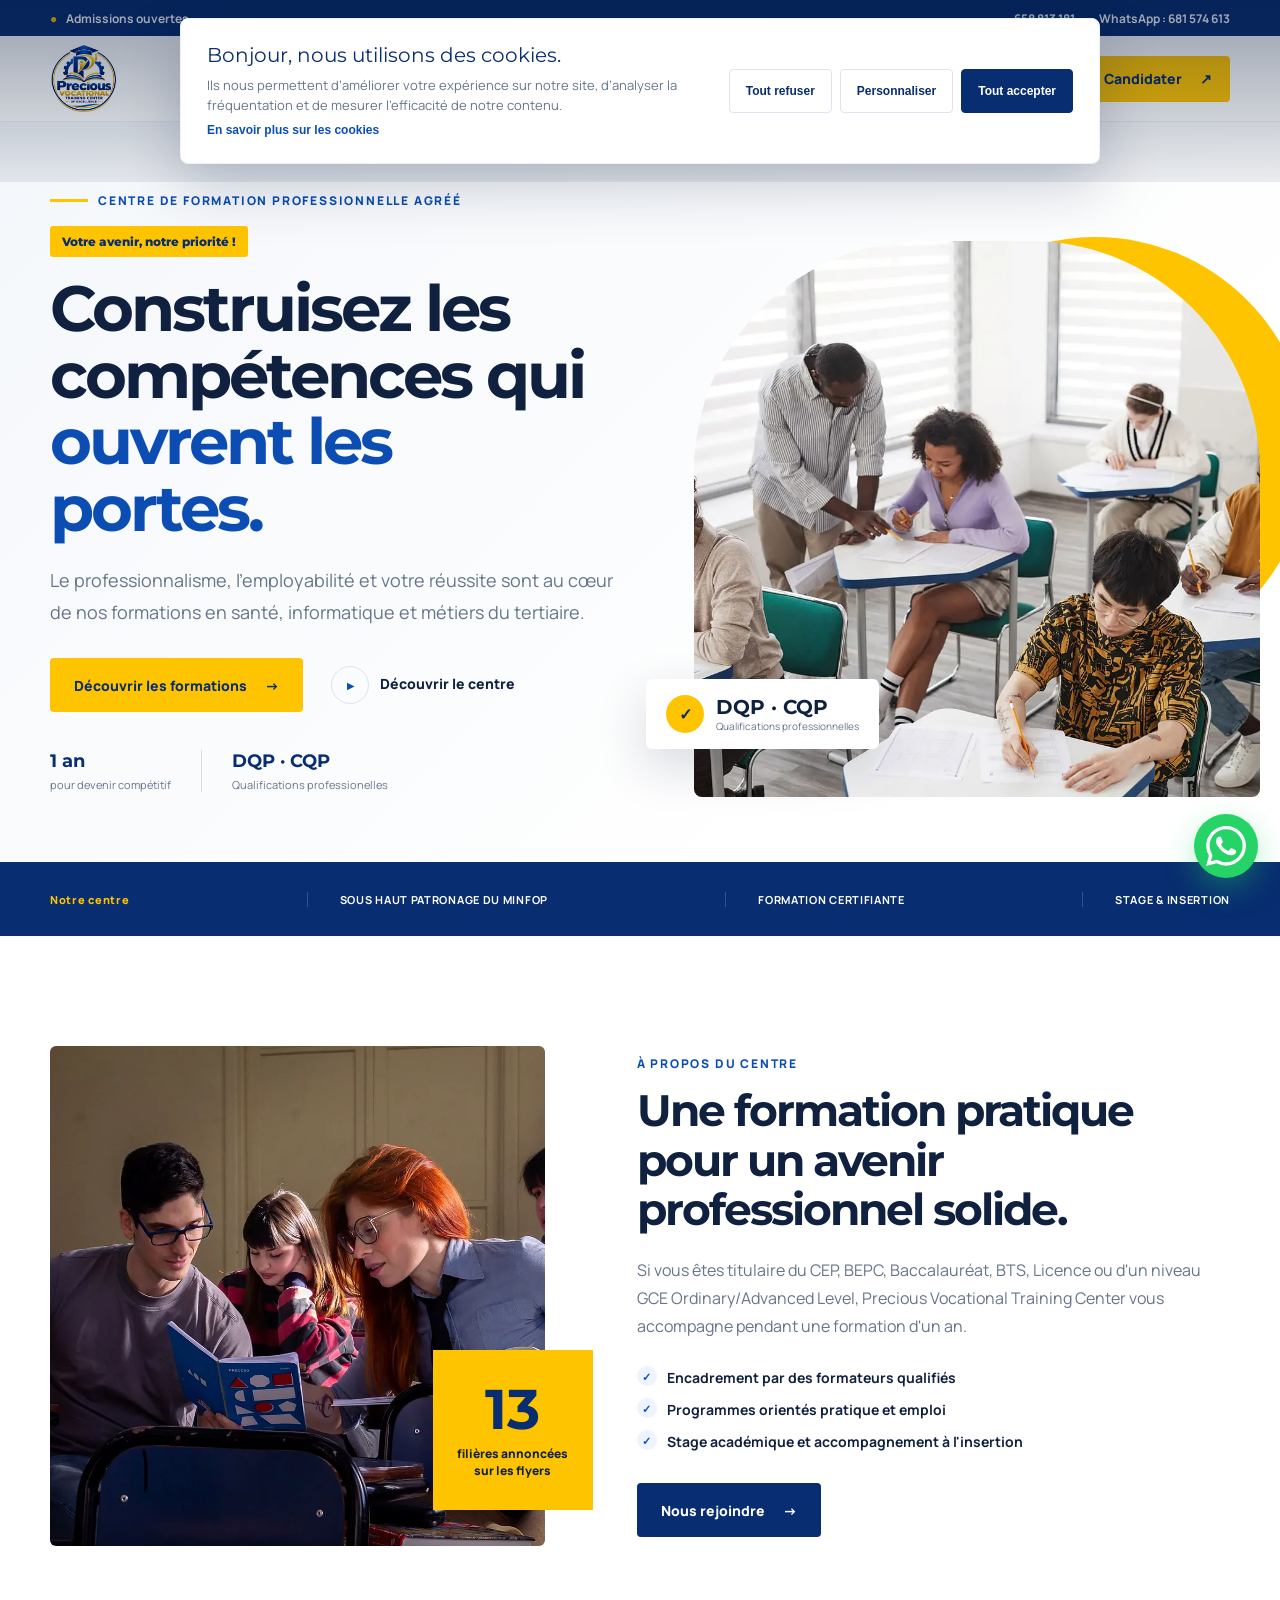
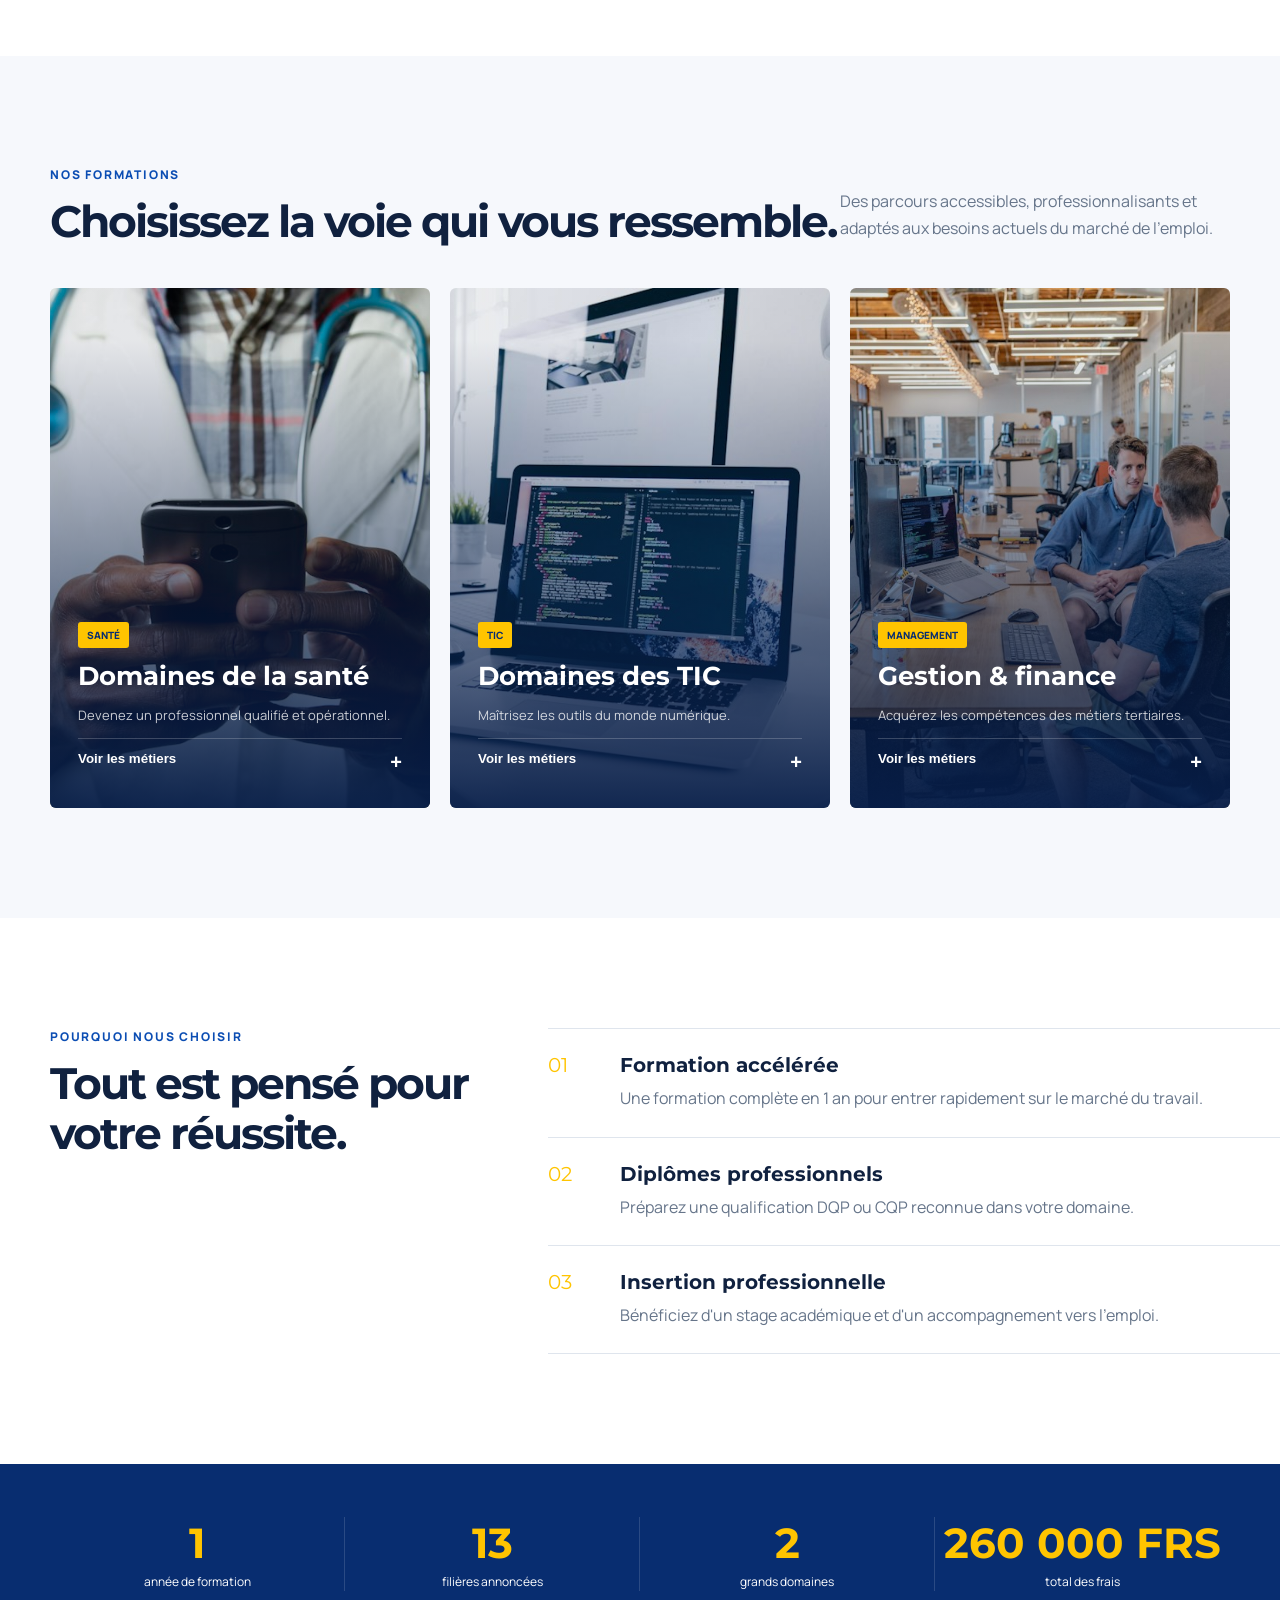
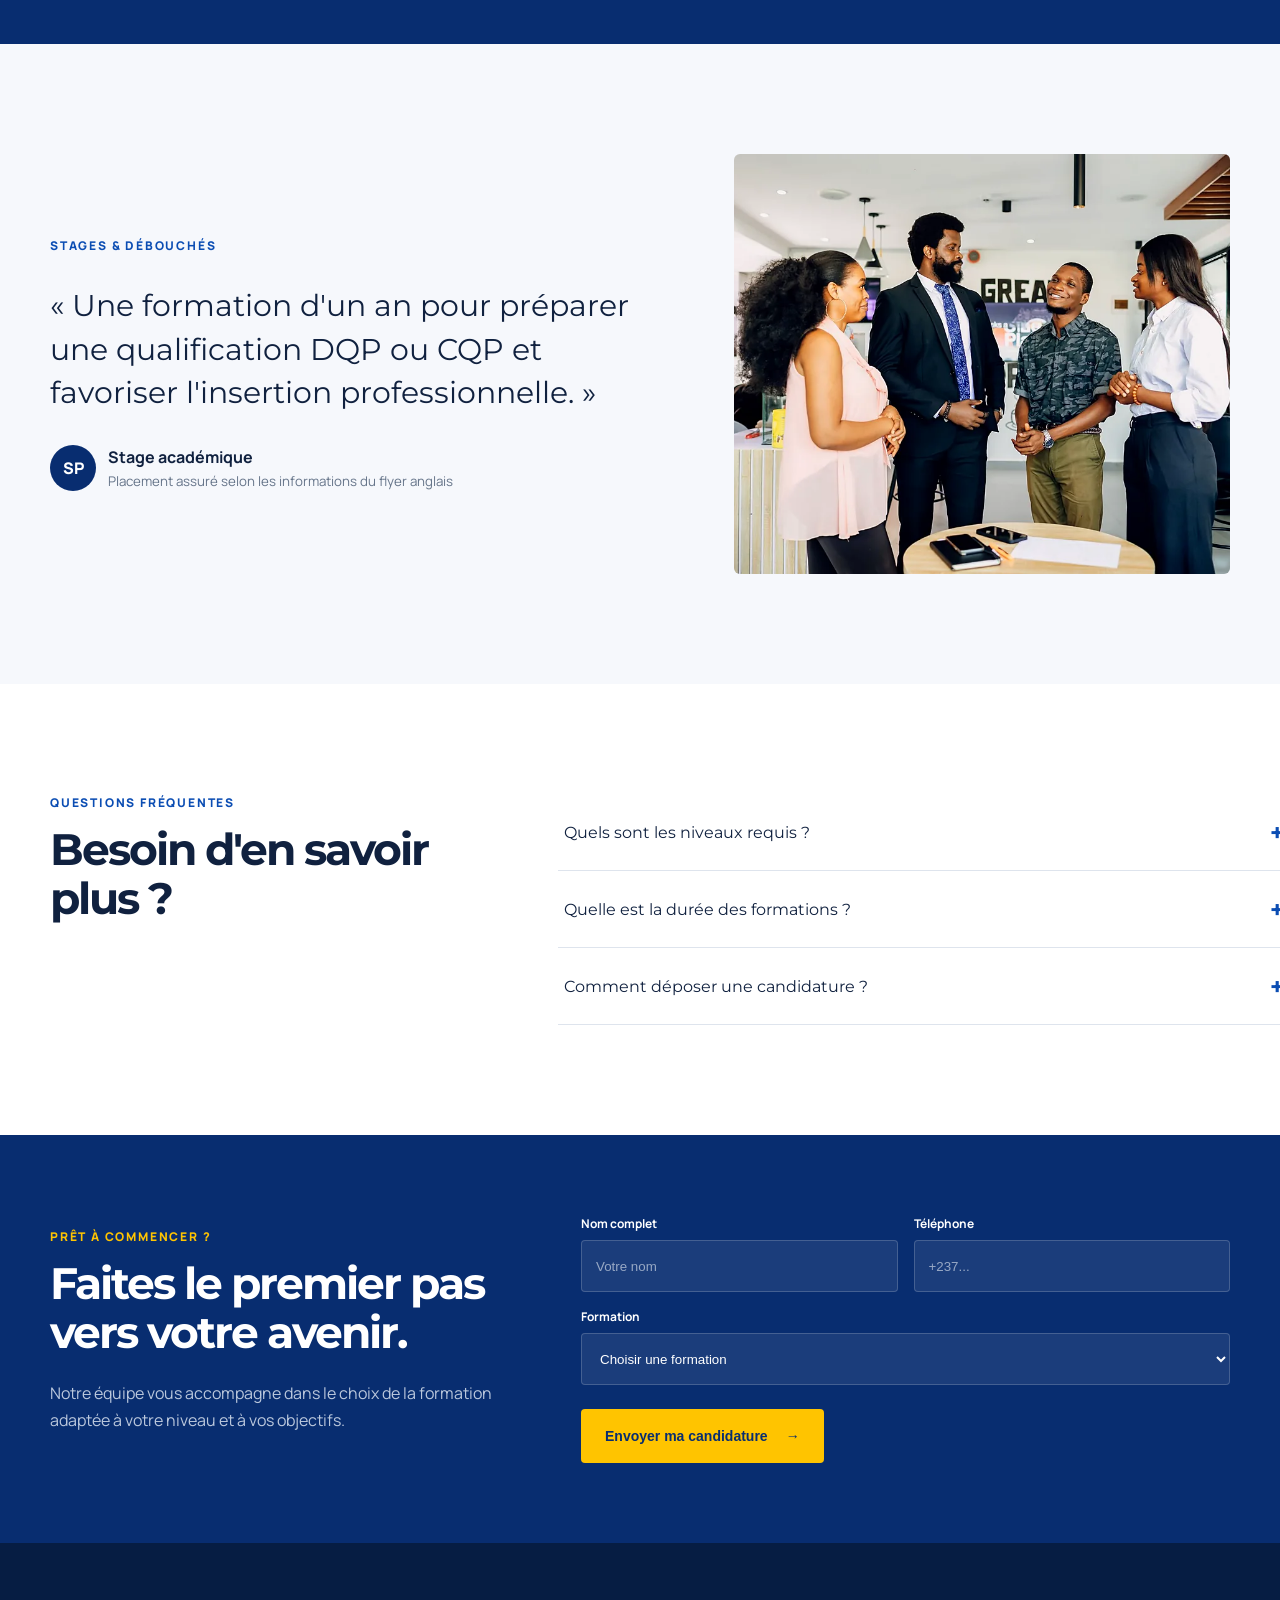
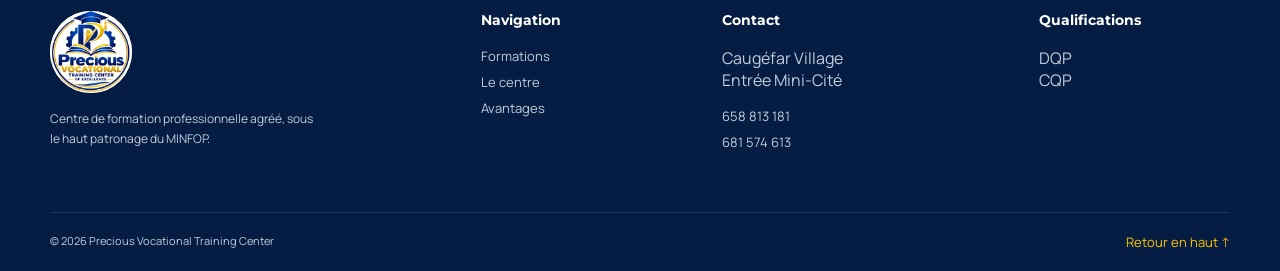
==== commit d78c2b0a: "Improve website loading performance Co-authored-by: Copilot <223556219+Copilot@users.noreply.github." ====
--- a/index.html
+++ b/index.html
@@ -22,7 +22,7 @@
   <header class="header" id="top">
     <div class="container nav">
       <a class="brand" href="#top" aria-label="Accueil Precious Vocational">
-        <img src="assets/logo.png" alt="Logo Precious Vocational Training Center">
+        <img src="assets/logo-optimized.webp" alt="Logo Precious Vocational Training Center" decoding="async" loading="eager">
       </a>
       <button class="menu-toggle" aria-label="Ouvrir le menu" aria-expanded="false"><span></span><span></span><span></span></button>
       <nav class="navlinks" aria-label="Navigation principale">
@@ -56,7 +56,7 @@
         </div>
         <div class="hero-media">
           <div class="hero-arch">
-            <img src="assets/hero-students.webp" alt="Étudiants participant à une formation">
+            <img src="assets/hero-students-optimized.webp" alt="Étudiants participant à une formation" decoding="async" loading="eager" fetchpriority="high">
           </div>
           <div class="floating-card">
             <span class="floating-icon">✓</span>
@@ -78,7 +78,7 @@
     <section class="intro section" id="apropos">
       <div class="container intro-grid">
         <div class="intro-image">
-          <img src="assets/about-class.webp" alt="Professionnelle de santé en formation">
+          <img src="assets/about-class.webp" alt="Professionnelle de santé en formation" decoding="async" loading="lazy">
           <div class="experience"><strong>13</strong><span>filières annoncées<br>sur les flyers</span></div>
         </div>
         <div class="intro-copy">
@@ -106,7 +106,7 @@
         </div>
         <div class="formation-grid">
           <article class="formation-card featured" data-domain="sante">
-            <img src="assets/health.jpg" alt="Formation aux métiers de la santé">
+            <img src="assets/health.jpg" alt="Formation aux métiers de la santé" decoding="async" loading="lazy">
             <div class="card-overlay"></div>
             <div class="card-content">
               <span class="card-number">01</span>
@@ -124,7 +124,7 @@
             </div>
           </article>
           <article class="formation-card" data-domain="tic">
-            <img src="assets/tech.jpg" alt="Ordinateur et formation numérique">
+            <img src="assets/tech.jpg" alt="Ordinateur et formation numérique" decoding="async" loading="lazy">
             <div class="card-overlay"></div>
             <div class="card-content">
               <span class="card-number">02</span>
@@ -141,7 +141,7 @@
             </div>
           </article>
           <article class="formation-card" data-domain="business">
-            <img src="assets/business.jpg" alt="Professionnels en réunion">
+            <img src="assets/business.jpg" alt="Professionnels en réunion" decoding="async" loading="lazy">
             <div class="card-overlay"></div>
             <div class="card-content">
               <span class="card-number">03</span>
@@ -191,7 +191,7 @@
           <blockquote>« Une formation d'un an pour préparer une qualification DQP ou CQP et favoriser l'insertion professionnelle. »</blockquote>
           <div class="person"><span>SP</span><div><strong>Stage académique</strong><small>Placement assuré selon les informations du flyer anglais</small></div></div>
         </div>
-        <div class="testimonial-image"><img src="assets/stages.webp" alt="Accompagnement pratique et stage académique"></div>
+        <div class="testimonial-image"><img src="assets/stages.webp" alt="Accompagnement pratique et stage académique" decoding="async" loading="lazy"></div>
       </div>
     </section>
 
@@ -242,7 +242,7 @@
 
   <footer>
     <div class="container footer-grid">
-      <div><img src="assets/logo.png" alt="Precious Vocational Training Center"><p>Centre de formation professionnelle agréé, sous le haut patronage du MINFOP.</p></div>
+      <div><img src="assets/logo-optimized.webp" alt="Precious Vocational Training Center" decoding="async" loading="eager"><p>Centre de formation professionnelle agréé, sous le haut patronage du MINFOP.</p></div>
       <div><h3>Navigation</h3><a href="#formations">Formations</a><a href="#apropos">Le centre</a><a href="#avantages">Avantages</a></div>
       <div><h3>Contact</h3><p>Caugéfar Village<br>Entrée Mini-Cité</p><a href="tel:+237658813181">658 813 181</a><a href="https://wa.me/237681574613">681 574 613</a></div>
       <div><h3>Qualifications</h3><p>DQP<br>CQP</p></div>
@@ -250,7 +250,7 @@
     <div class="container footer-bottom"><span>© 2026 Precious Vocational Training Center</span><a href="#top">Retour en haut ↑</a></div>
   </footer>
 
-  <a class="whatsapp" href="https://wa.me/237681574613" target="_blank" rel="noopener" aria-label="Contacter Precious Vocational sur WhatsApp"><img src="assets/whatsapp.svg" alt="" /></a>
+  <a class="whatsapp" href="https://wa.me/237681574613" target="_blank" rel="noopener" aria-label="Contacter Precious Vocational sur WhatsApp"><img src="assets/whatsapp.svg" alt="" decoding="async" loading="eager"></a>
   <script src="script.js"></script>
 </body>
 </html>
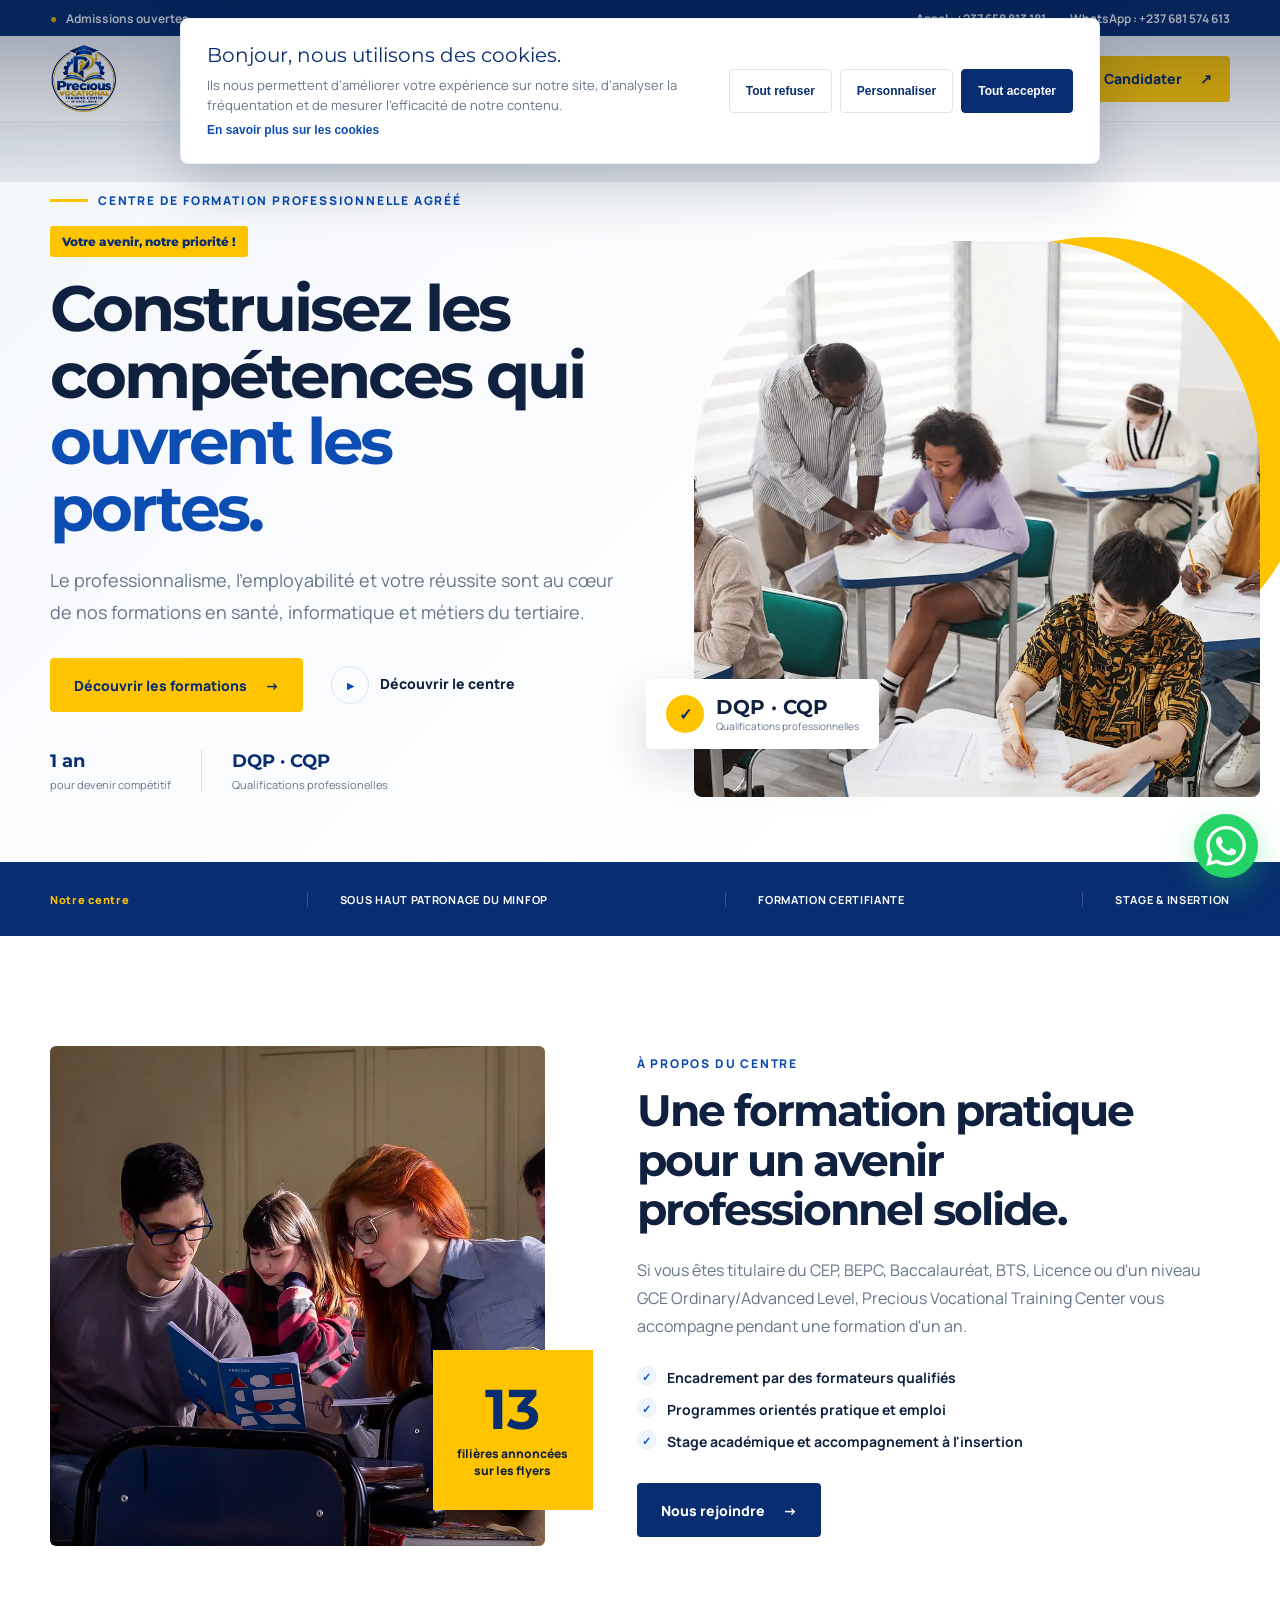
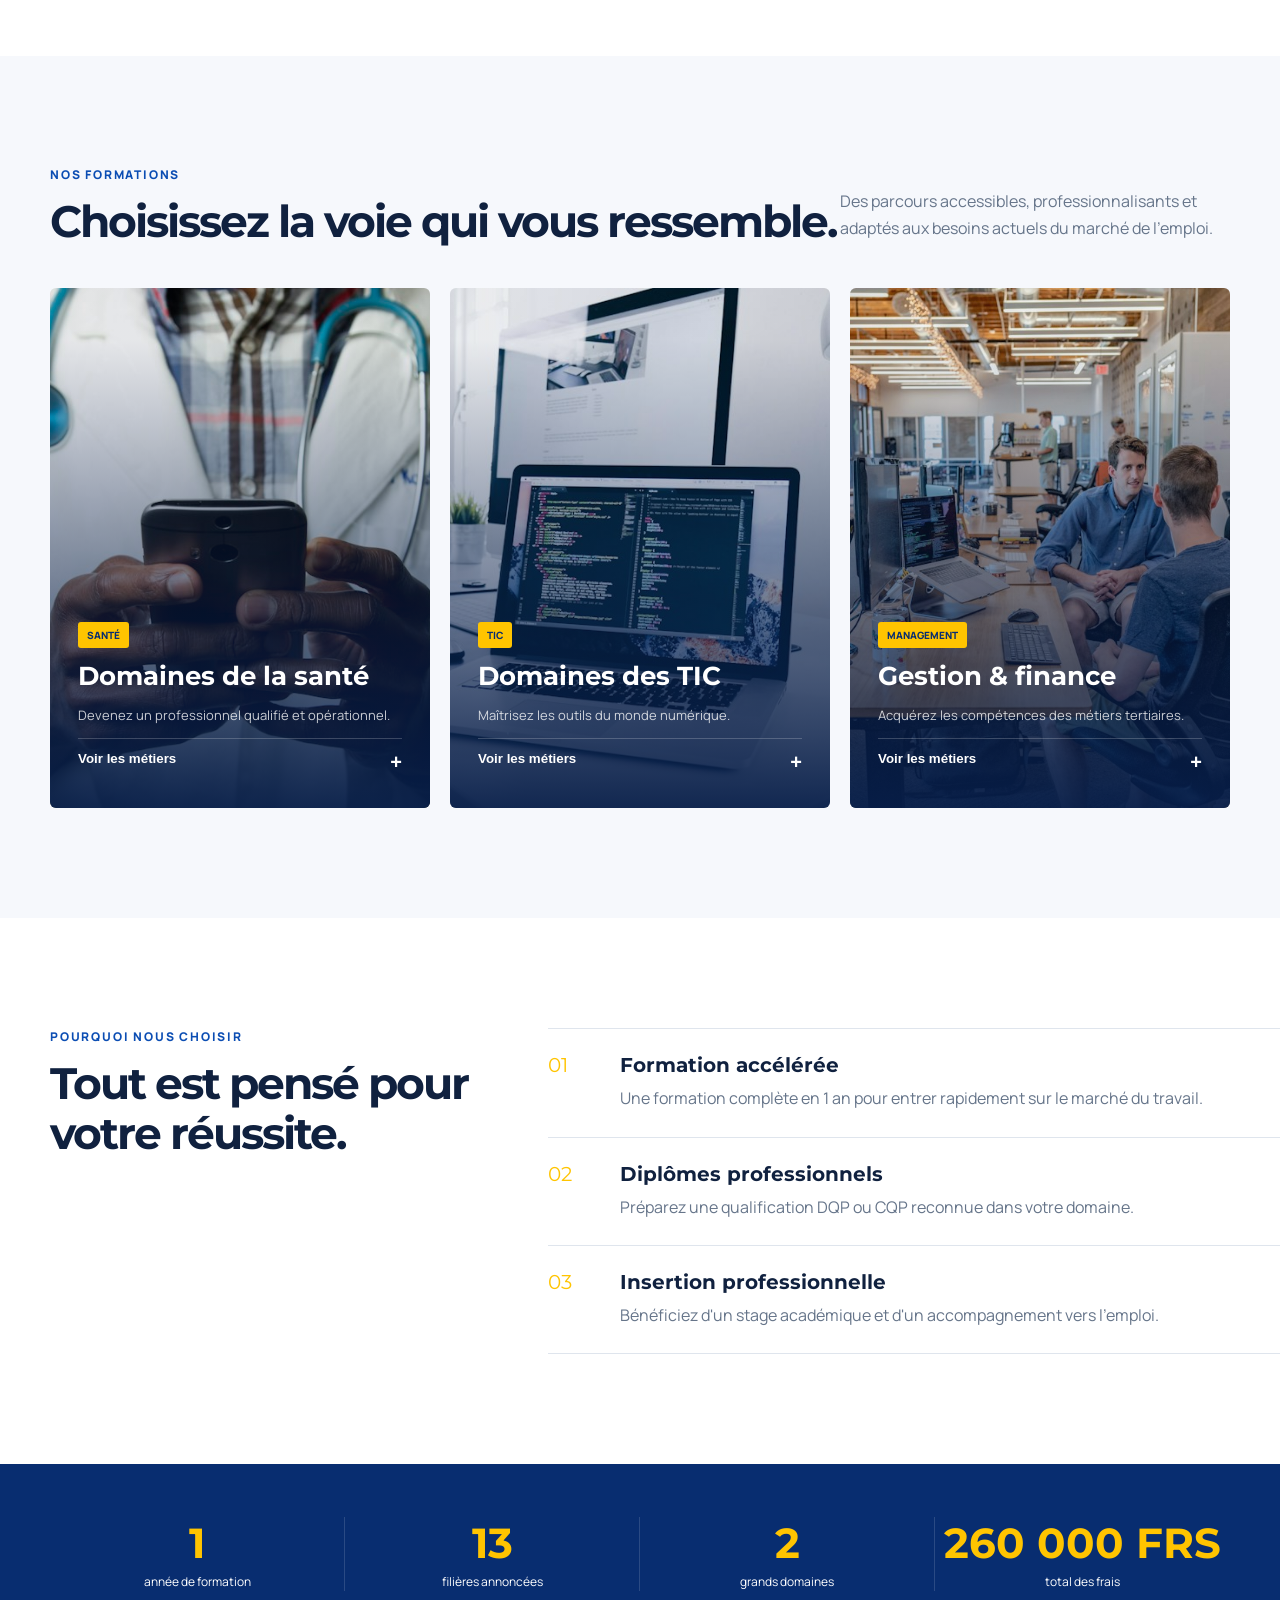
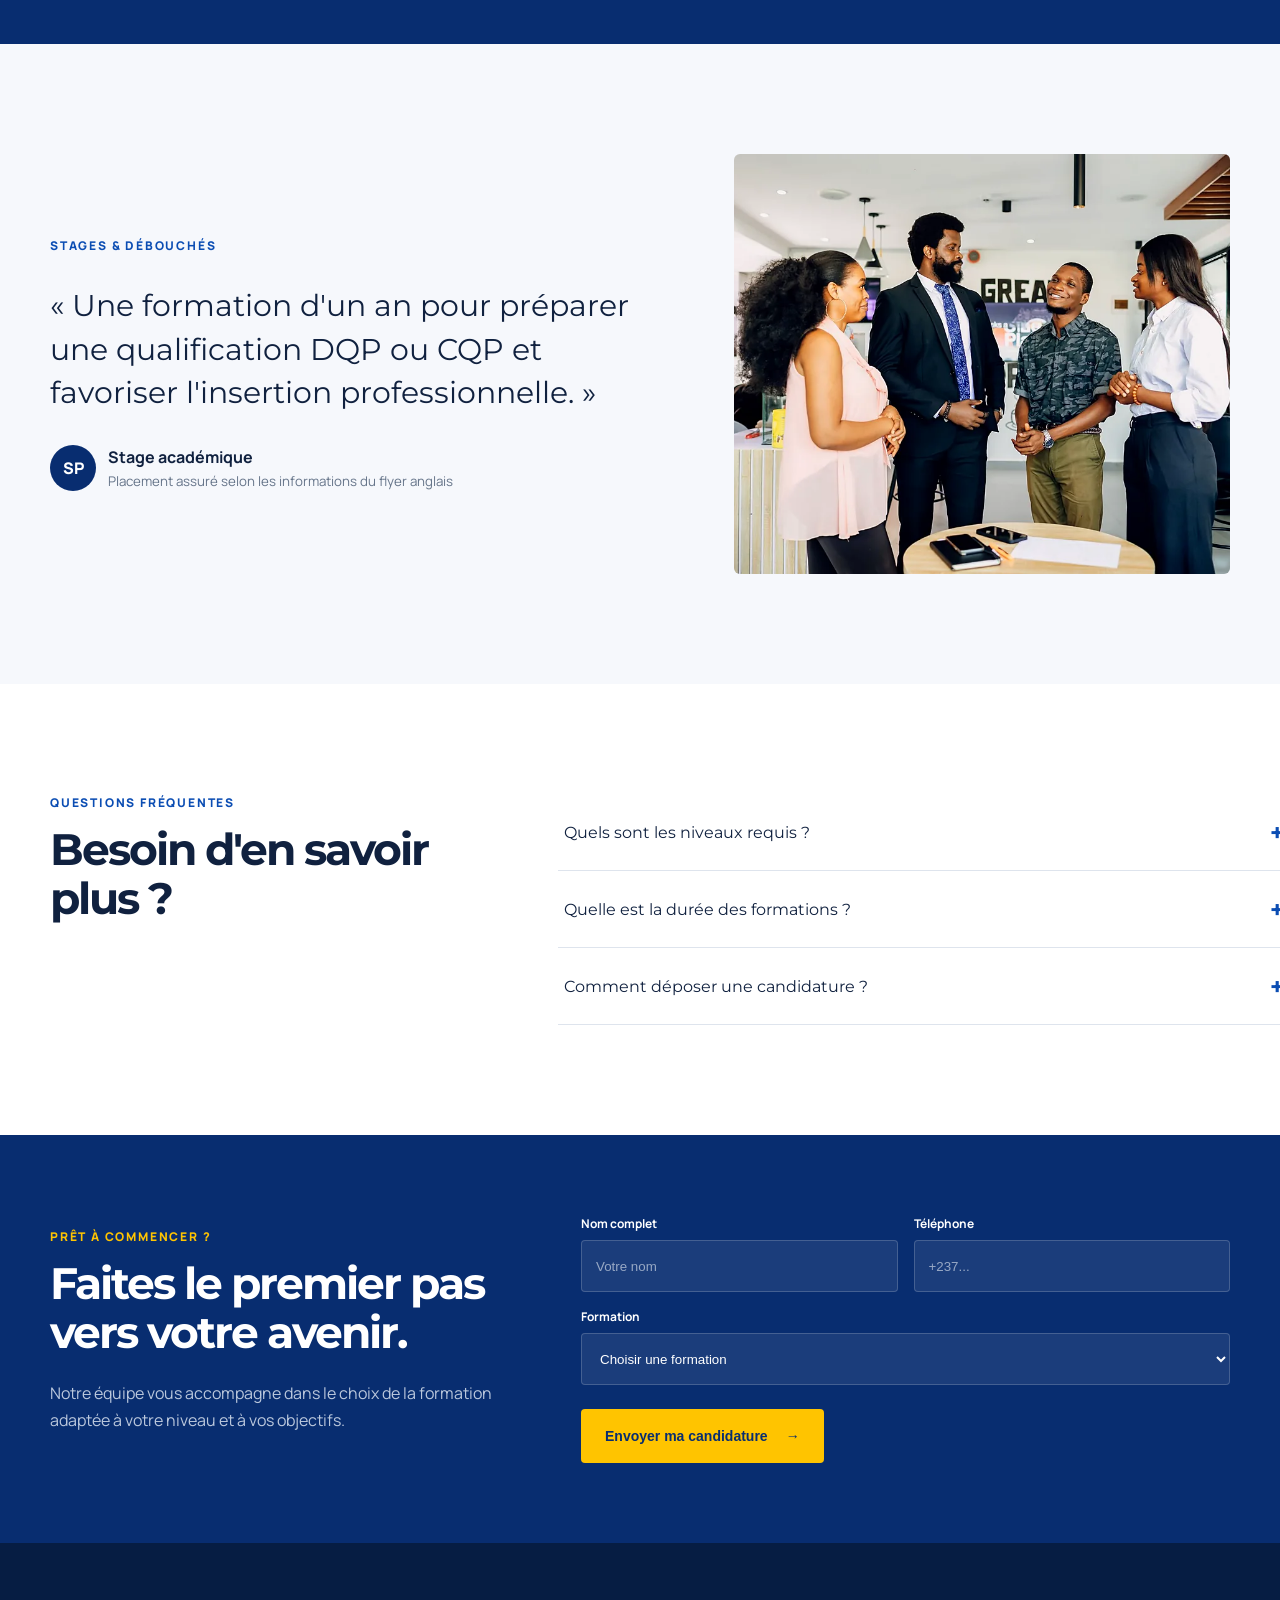
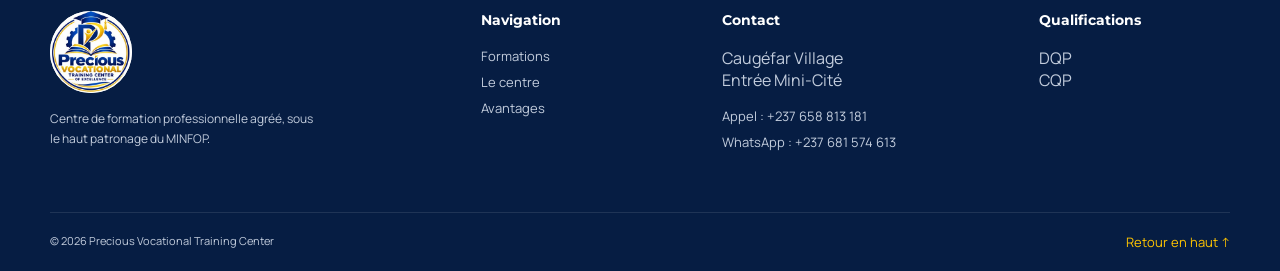
==== commit a3211300: "Improve contact details and training campaign Co-authored-by: Copilot <223556219+Copilot@users.norep" ====
--- a/index.html
+++ b/index.html
@@ -15,7 +15,7 @@
   <div class="topbar">
     <div class="container topbar-inner">
       <span><i>●</i> Admissions ouvertes</span>
-      <div><a href="tel:+237658813181">658 813 181</a><a href="https://wa.me/237681574613">WhatsApp : 681 574 613</a></div>
+      <div><a href="tel:+237658813181">Appel : +237 658 813 181</a><a href="https://wa.me/237681574613">WhatsApp : +237 681 574 613</a></div>
     </div>
   </div>
 
@@ -244,7 +244,7 @@
     <div class="container footer-grid">
       <div><img src="assets/logo-optimized.webp" alt="Precious Vocational Training Center" decoding="async" loading="eager"><p>Centre de formation professionnelle agréé, sous le haut patronage du MINFOP.</p></div>
       <div><h3>Navigation</h3><a href="#formations">Formations</a><a href="#apropos">Le centre</a><a href="#avantages">Avantages</a></div>
-      <div><h3>Contact</h3><p>Caugéfar Village<br>Entrée Mini-Cité</p><a href="tel:+237658813181">658 813 181</a><a href="https://wa.me/237681574613">681 574 613</a></div>
+      <div><h3>Contact</h3><p>Caugéfar Village<br>Entrée Mini-Cité</p><a href="tel:+237658813181">Appel : +237 658 813 181</a><a href="https://wa.me/237681574613">WhatsApp : +237 681 574 613</a></div>
       <div><h3>Qualifications</h3><p>DQP<br>CQP</p></div>
     </div>
     <div class="container footer-bottom"><span>© 2026 Precious Vocational Training Center</span><a href="#top">Retour en haut ↑</a></div>
--- a/styles.css
+++ b/styles.css
@@ -364,6 +364,28 @@
   .expertise-grid{grid-template-columns:1fr}
 }
 
+.training-page-hero .page-hero-grid{grid-template-columns:1fr;gap:0;min-height:0;padding-top:48px}
+.training-page-hero .page-hero-grid>div{max-width:850px}
+.training-page-hero h1{max-width:760px}
+.training-page-hero .page-hero-grid>img{width:100%;height:380px;margin-top:30px;object-fit:cover;border-radius:10px}
+.international-opportunities{padding:42px 0;background:#f5f7fb}
+.international-card{display:grid;grid-template-columns:170px minmax(0,1fr);gap:30px;align-items:start;padding:32px;background:#fff;border-left:5px solid var(--yellow);border-radius:6px;box-shadow:0 12px 35px rgba(16,33,63,.06)}
+.international-mark{display:grid;place-content:center;min-height:120px;background:var(--navy);color:var(--yellow);border-radius:5px;font:900 24px "Montserrat";letter-spacing:.5px}
+.international-mark span{color:#fff}
+.international-card .section-label{font-size:10px}
+.international-card h2{font:800 25px/1.2 "Montserrat";color:var(--navy);margin:10px 0 12px}
+.international-card p{color:var(--muted);font-size:13px;line-height:1.75;margin:0}
+.international-card .international-note{margin-top:10px;font-size:11px}
+@media(max-width:900px){.training-page-hero .page-hero-grid{grid-template-columns:1fr}}
+@media(max-width:560px){
+  .training-page-hero .page-hero-grid{padding-top:32px}
+  .training-page-hero .page-hero-grid>img{height:250px;margin-top:22px}
+  .international-opportunities{padding:26px 0}
+  .international-card{grid-template-columns:1fr;gap:18px;padding:22px}
+  .international-mark{min-height:64px}
+  .international-card h2{font-size:21px}
+}
+
 .language-switch{
   position:relative;
   display:flex;
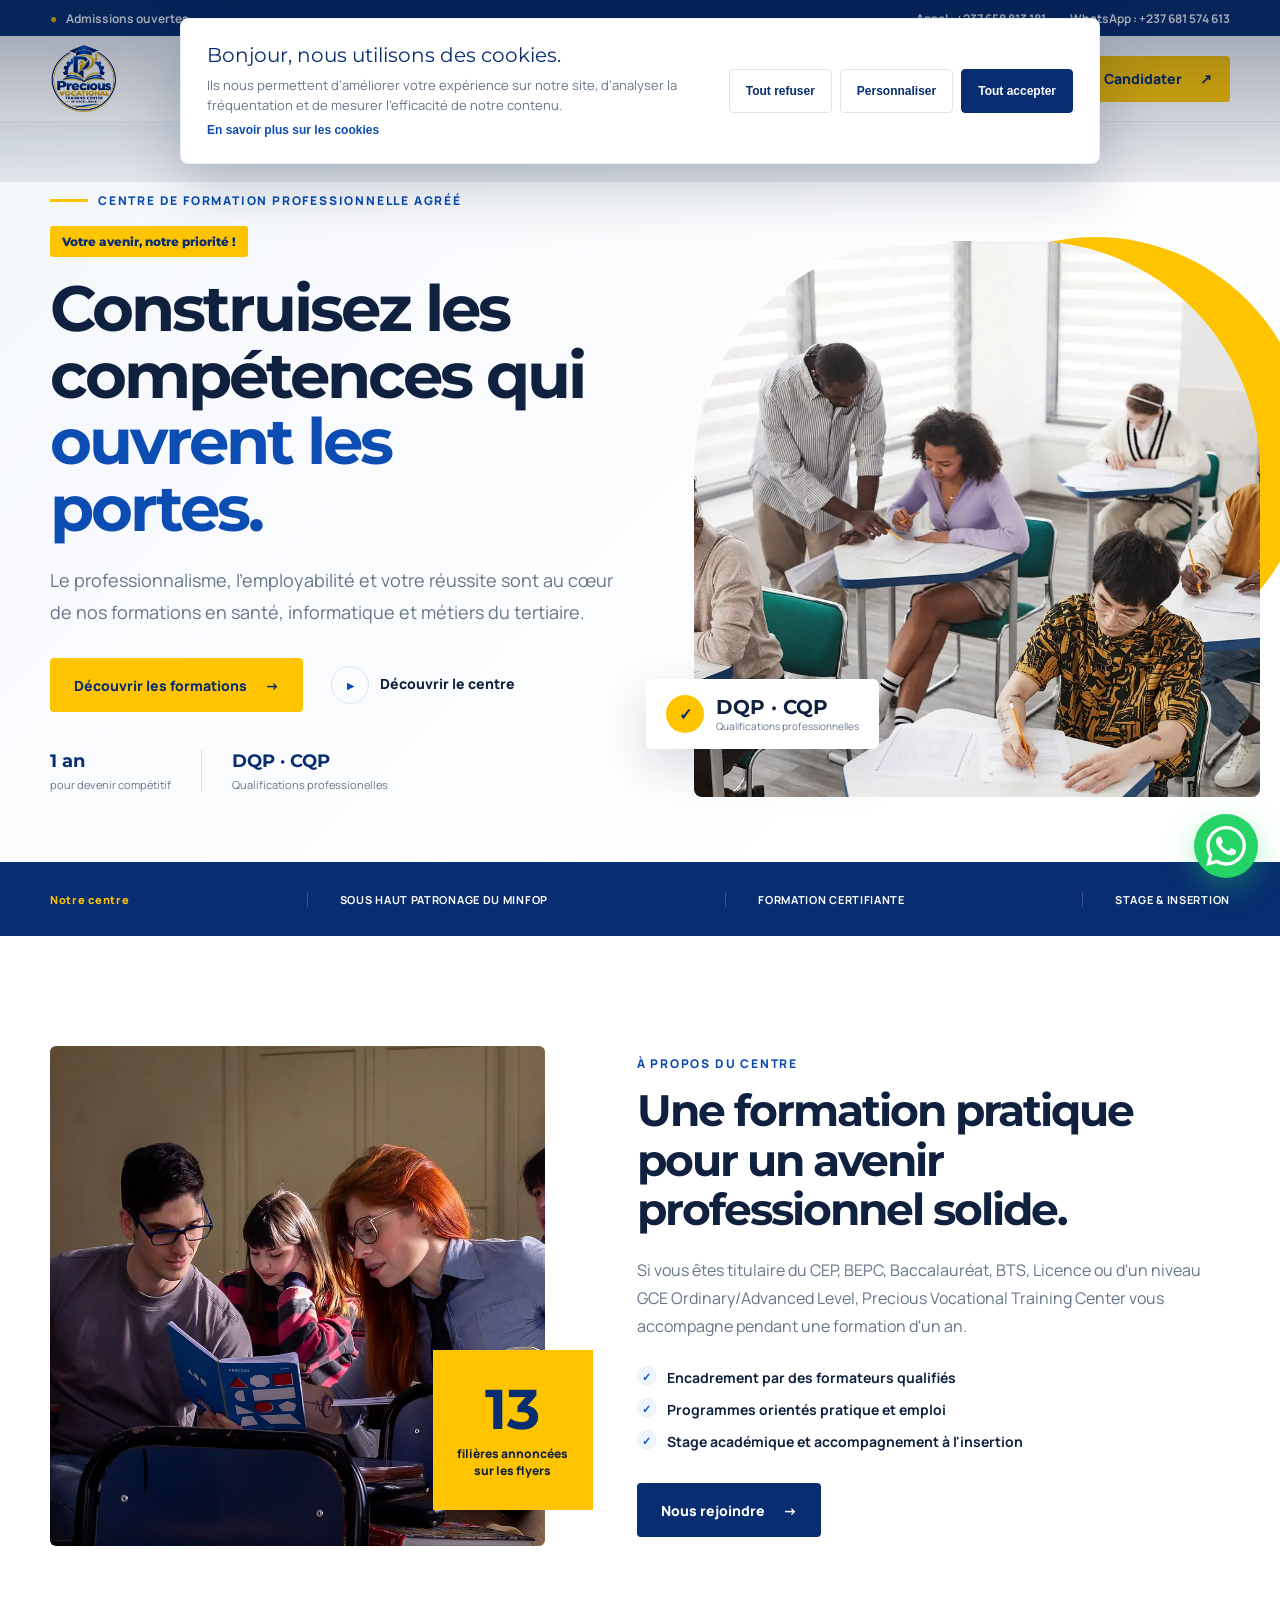
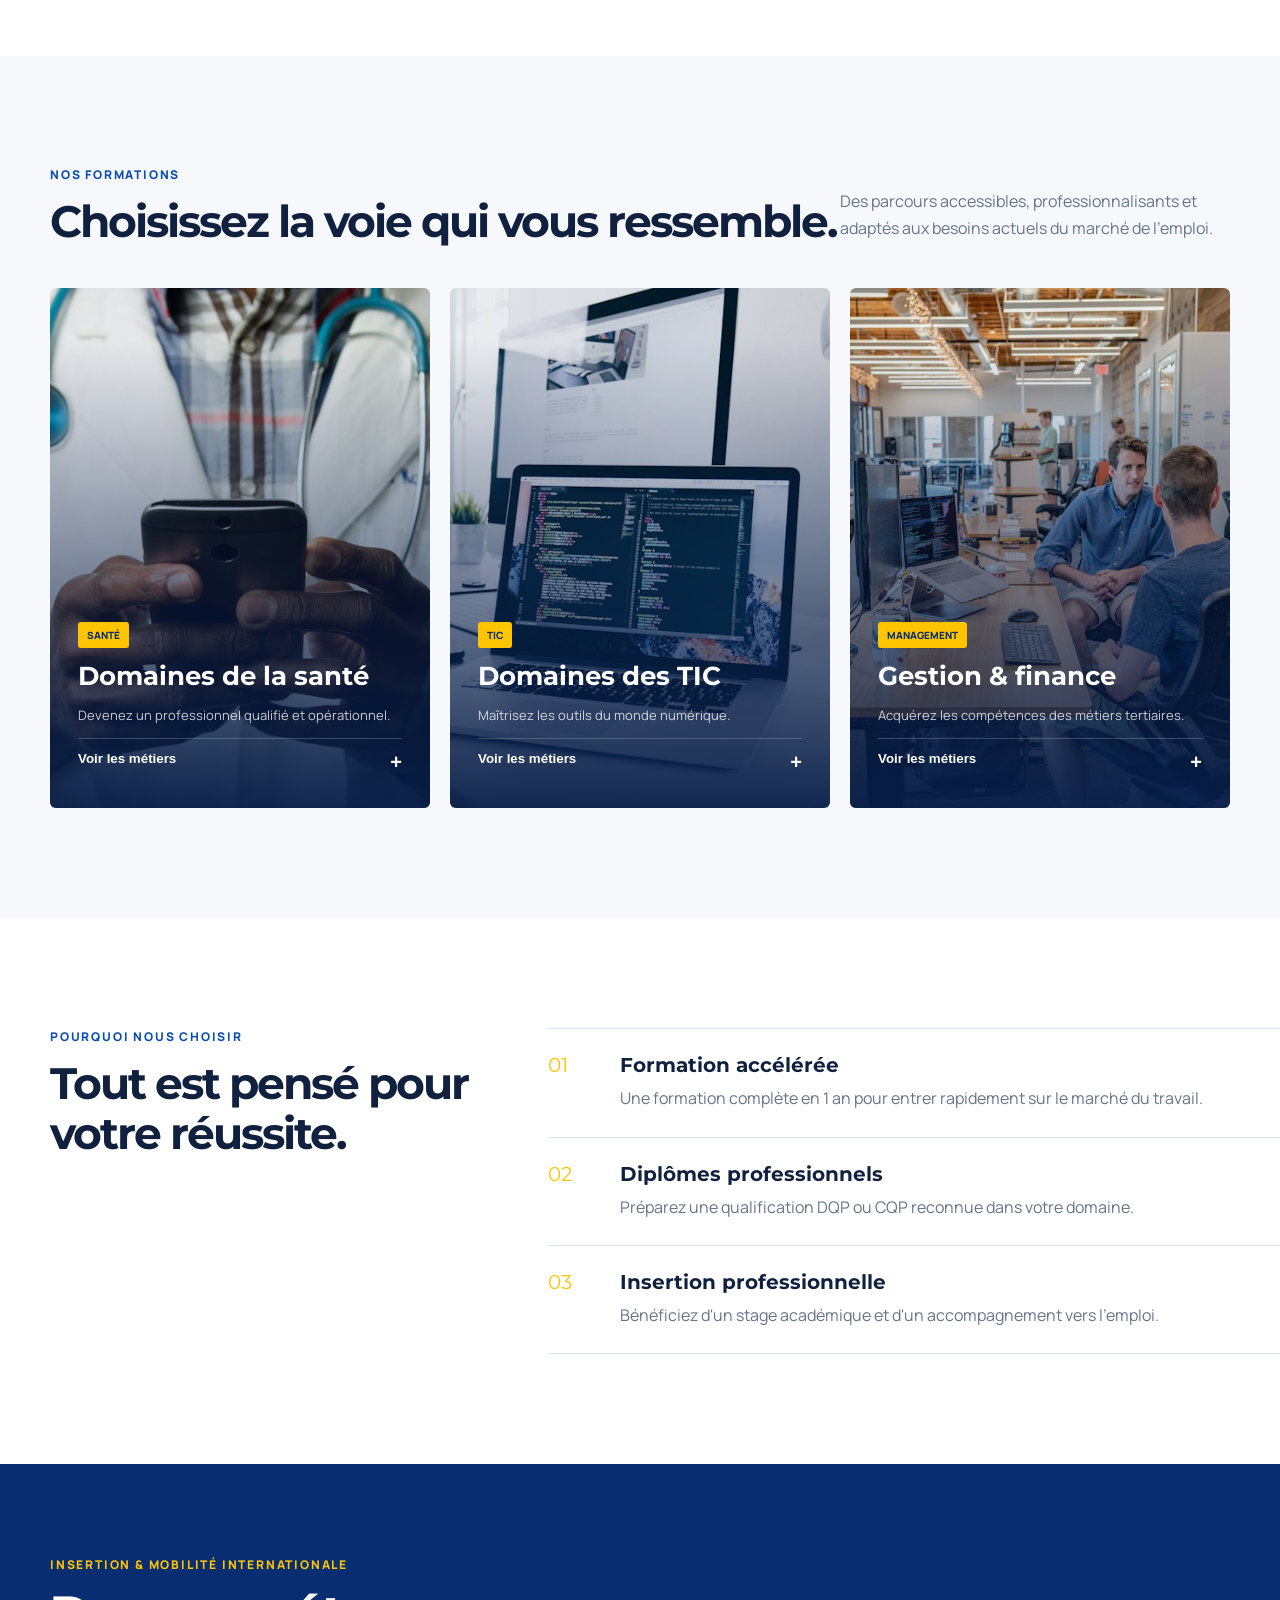
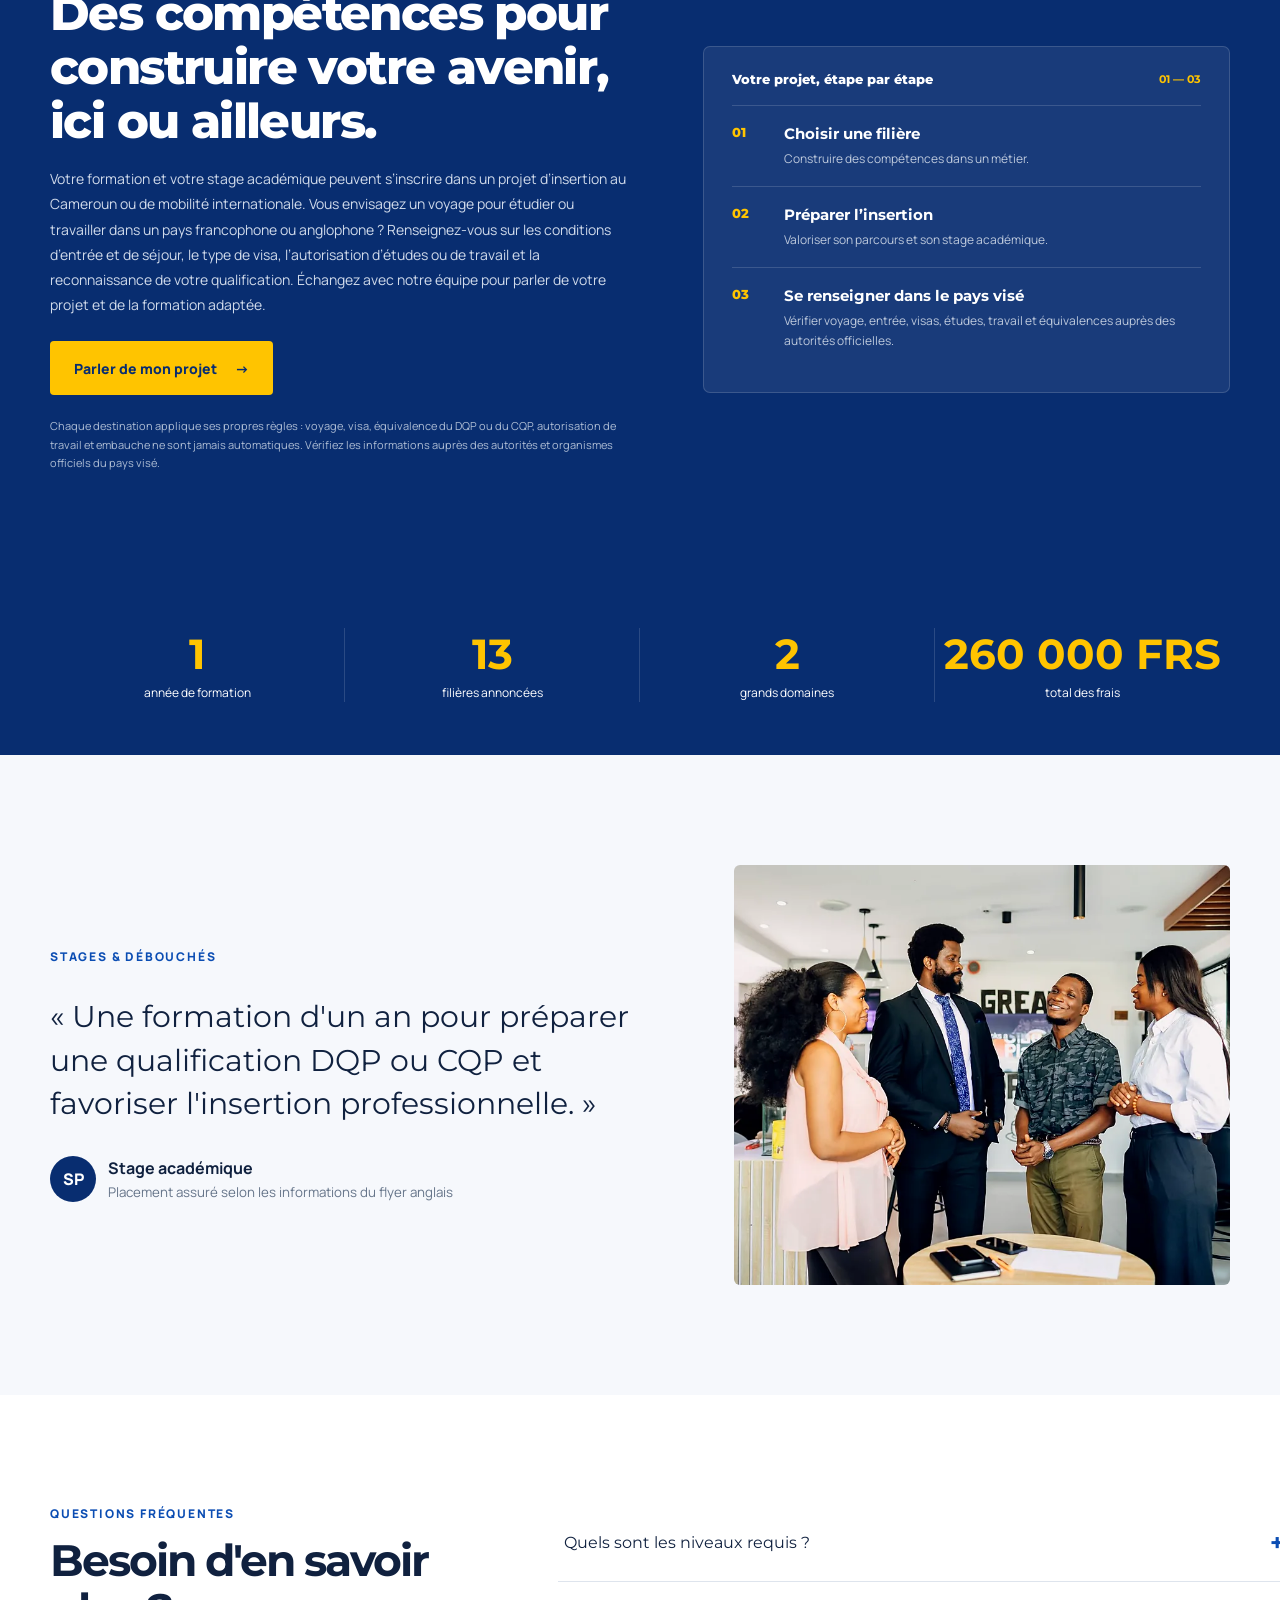
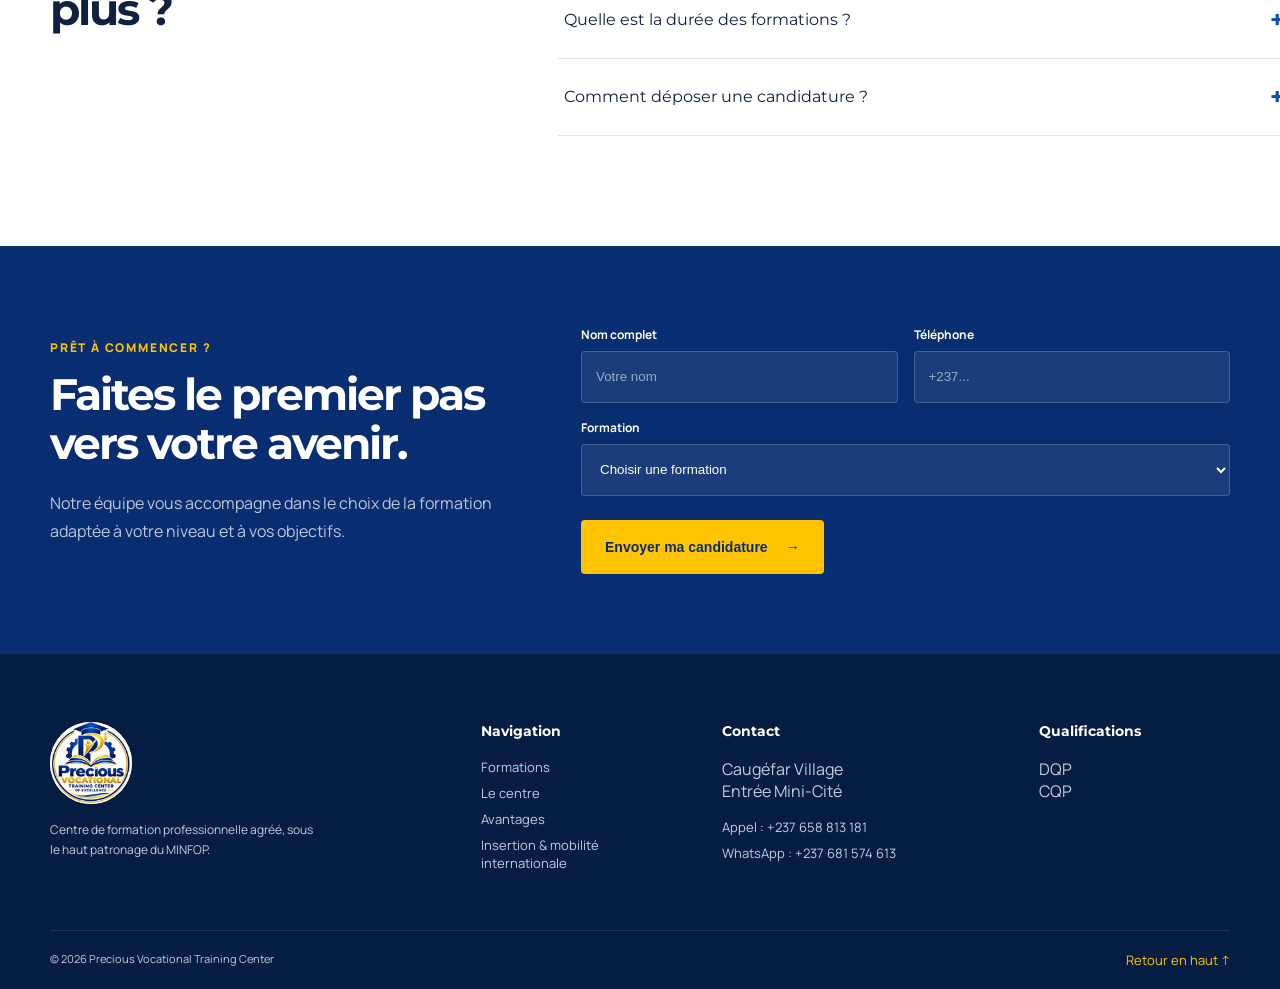
==== commit c9158b48: "Improve training catalog and mobility section Co-authored-by: Copilot <223556219+Copilot@users.norep" ====
--- a/index.html
+++ b/index.html
@@ -175,6 +175,24 @@
       </div>
     </section>
 
+    <section class="mobility-section" id="mobilite">
+      <div class="container mobility-grid">
+        <div class="mobility-copy">
+          <div class="section-label">Insertion & mobilité internationale</div>
+          <h2>Des compétences pour construire votre avenir, ici ou ailleurs.</h2>
+          <p>Votre formation et votre stage académique peuvent s’inscrire dans un projet d’insertion au Cameroun ou de mobilité internationale. Vous envisagez un voyage pour étudier ou travailler dans un pays francophone ou anglophone ? Renseignez-vous sur les conditions d’entrée et de séjour, le type de visa, l’autorisation d’études ou de travail et la reconnaissance de votre qualification. Échangez avec notre équipe pour parler de votre projet et de la formation adaptée.</p>
+          <a class="button" href="contact.html#contact">Parler de mon projet <span>→</span></a>
+          <p class="mobility-note">Chaque destination applique ses propres règles : voyage, visa, équivalence du DQP ou du CQP, autorisation de travail et embauche ne sont jamais automatiques. Vérifiez les informations auprès des autorités et organismes officiels du pays visé.</p>
+        </div>
+        <div class="mobility-path">
+          <div class="mobility-path-header"><span>Votre projet, étape par étape</span><strong>01 — 03</strong></div>
+          <article><span>01</span><div><h3>Choisir une filière</h3><p>Construire des compétences dans un métier.</p></div></article>
+          <article><span>02</span><div><h3>Préparer l’insertion</h3><p>Valoriser son parcours et son stage académique.</p></div></article>
+          <article><span>03</span><div><h3>Se renseigner dans le pays visé</h3><p>Vérifier voyage, entrée, visas, études, travail et équivalences auprès des autorités officielles.</p></div></article>
+        </div>
+      </div>
+    </section>
+
     <section class="stats">
       <div class="container stats-grid">
         <div><strong data-count="1">1</strong><span>année de formation</span></div>
@@ -243,7 +261,7 @@
   <footer>
     <div class="container footer-grid">
       <div><img src="assets/logo-optimized.webp" alt="Precious Vocational Training Center" decoding="async" loading="eager"><p>Centre de formation professionnelle agréé, sous le haut patronage du MINFOP.</p></div>
-      <div><h3>Navigation</h3><a href="#formations">Formations</a><a href="#apropos">Le centre</a><a href="#avantages">Avantages</a></div>
+      <div><h3>Navigation</h3><a href="#formations">Formations</a><a href="#apropos">Le centre</a><a href="#avantages">Avantages</a><a href="#mobilite">Insertion & mobilité internationale</a></div>
       <div><h3>Contact</h3><p>Caugéfar Village<br>Entrée Mini-Cité</p><a href="tel:+237658813181">Appel : +237 658 813 181</a><a href="https://wa.me/237681574613">WhatsApp : +237 681 574 613</a></div>
       <div><h3>Qualifications</h3><p>DQP<br>CQP</p></div>
     </div>
--- a/styles.css
+++ b/styles.css
@@ -364,10 +364,24 @@
   .expertise-grid{grid-template-columns:1fr}
 }
 
-.training-page-hero .page-hero-grid{grid-template-columns:1fr;gap:0;min-height:0;padding-top:48px}
-.training-page-hero .page-hero-grid>div{max-width:850px}
-.training-page-hero h1{max-width:760px}
-.training-page-hero .page-hero-grid>img{width:100%;height:380px;margin-top:30px;object-fit:cover;border-radius:10px}
+.training-page-hero{padding:0 0 64px;background:radial-gradient(circle at 88% 16%,rgba(255,196,0,.15),transparent 22%),linear-gradient(135deg,#f4f7fb,#fff 70%)}
+.training-page-hero .page-hero-grid{grid-template-columns:1fr;gap:34px;min-height:0;padding-top:52px}
+.training-hero-copy{max-width:900px}
+.training-page-hero .eyebrow{margin-bottom:18px}
+.training-page-hero h1{max-width:850px;font-size:clamp(44px,6vw,72px);line-height:1.04}
+.training-page-hero p{max-width:740px;margin:18px 0 22px}
+.training-hero-facts{display:flex;flex-wrap:wrap;gap:10px;margin:0 0 24px}
+.training-hero-facts span{display:inline-flex;align-items:center;gap:7px;padding:9px 13px;background:#fff;border:1px solid #e6ebf2;border-radius:4px;color:var(--muted);font-size:12px}
+.training-hero-facts strong{color:var(--navy);font-family:"Montserrat";font-size:13px}
+.training-hero-actions{gap:22px}
+.training-hero-actions .text-link{display:inline-flex;align-items:center;gap:8px}
+.training-hero-visual{position:relative;overflow:hidden;border-radius:10px;box-shadow:0 22px 55px rgba(8,45,112,.14)}
+.training-page-hero .training-hero-visual>img{width:100%;height:clamp(260px,38vw,440px);object-fit:cover;border-radius:10px}
+.training-image-caption{position:absolute;left:24px;bottom:24px;display:flex;align-items:center;gap:13px;padding:14px 18px;background:#fff;border-radius:5px;box-shadow:0 10px 28px rgba(16,33,63,.16)}
+.training-image-caption>span{display:grid;place-items:center;width:44px;height:44px;background:var(--yellow);color:var(--navy);font:900 20px "Montserrat";border-radius:4px}
+.training-image-caption strong,.training-image-caption small{display:block}
+.training-image-caption strong{font:800 13px "Montserrat";color:var(--navy)}
+.training-image-caption small{margin-top:4px;color:var(--muted);font-size:11px}
 .international-opportunities{padding:42px 0;background:#f5f7fb}
 .international-card{display:grid;grid-template-columns:170px minmax(0,1fr);gap:30px;align-items:start;padding:32px;background:#fff;border-left:5px solid var(--yellow);border-radius:6px;box-shadow:0 12px 35px rgba(16,33,63,.06)}
 .international-mark{display:grid;place-content:center;min-height:120px;background:var(--navy);color:var(--yellow);border-radius:5px;font:900 24px "Montserrat";letter-spacing:.5px}
@@ -378,13 +392,40 @@
 .international-card .international-note{margin-top:10px;font-size:11px}
 @media(max-width:900px){.training-page-hero .page-hero-grid{grid-template-columns:1fr}}
 @media(max-width:560px){
-  .training-page-hero .page-hero-grid{padding-top:32px}
-  .training-page-hero .page-hero-grid>img{height:250px;margin-top:22px}
+  .training-page-hero{padding-bottom:36px}
+  .training-page-hero .page-hero-grid{padding-top:32px;gap:24px}
+  .training-page-hero h1{font-size:40px}
+  .training-hero-facts{gap:7px}
+  .training-hero-facts span{padding:8px 9px;font-size:10px}
+  .training-hero-actions{align-items:flex-start;flex-direction:column;gap:16px}
+  .training-hero-visual{border-radius:7px}
+  .training-page-hero .training-hero-visual>img{height:230px;border-radius:7px}
+  .training-image-caption{left:12px;bottom:12px;padding:9px 11px;gap:9px}
+  .training-image-caption>span{width:36px;height:36px;font-size:17px}
+  .training-image-caption strong{font-size:11px}
+  .training-image-caption small{font-size:10px}
   .international-opportunities{padding:26px 0}
   .international-card{grid-template-columns:1fr;gap:18px;padding:22px}
   .international-mark{min-height:64px}
   .international-card h2{font-size:21px}
 }
+
+.mobility-section{padding:92px 0;background:var(--navy);color:#fff}
+.mobility-grid{display:grid;grid-template-columns:minmax(0,1.05fr) minmax(0,.95fr);gap:70px;align-items:center}
+.mobility-copy .section-label{color:var(--yellow)}
+.mobility-copy h2{max-width:600px;margin:14px 0 18px;font:800 clamp(32px,4vw,48px)/1.12 "Montserrat";letter-spacing:-1.6px}
+.mobility-copy>p{max-width:600px;color:#d0daea;font-size:14px;line-height:1.8}
+.mobility-copy .button{margin-top:10px}
+.mobility-copy .mobility-note{margin-top:22px;color:#aebdd4;font-size:11px;line-height:1.65}
+.mobility-path{padding:24px 28px;background:rgba(255,255,255,.07);border:1px solid rgba(255,255,255,.15);border-radius:7px}
+.mobility-path-header{display:flex;justify-content:space-between;align-items:center;padding-bottom:18px;color:#fff;font:800 13px "Montserrat"}
+.mobility-path-header strong{color:var(--yellow);font-size:11px}
+.mobility-path article{display:grid;grid-template-columns:38px 1fr;gap:14px;padding:18px 0;border-top:1px solid rgba(255,255,255,.15)}
+.mobility-path article>span{color:var(--yellow);font:800 13px "Montserrat"}
+.mobility-path h3{font-size:15px}
+.mobility-path p{margin:6px 0 0;color:#bdc9dc;font-size:12px;line-height:1.6}
+@media(max-width:900px){.mobility-grid{grid-template-columns:1fr;gap:36px}.mobility-section{padding:76px 0}}
+@media(max-width:560px){.mobility-section{padding:58px 0}.mobility-grid{gap:28px}.mobility-copy h2{font-size:32px}.mobility-path{padding:18px}.mobility-path-header{font-size:12px}}
 
 .language-switch{
   position:relative;
